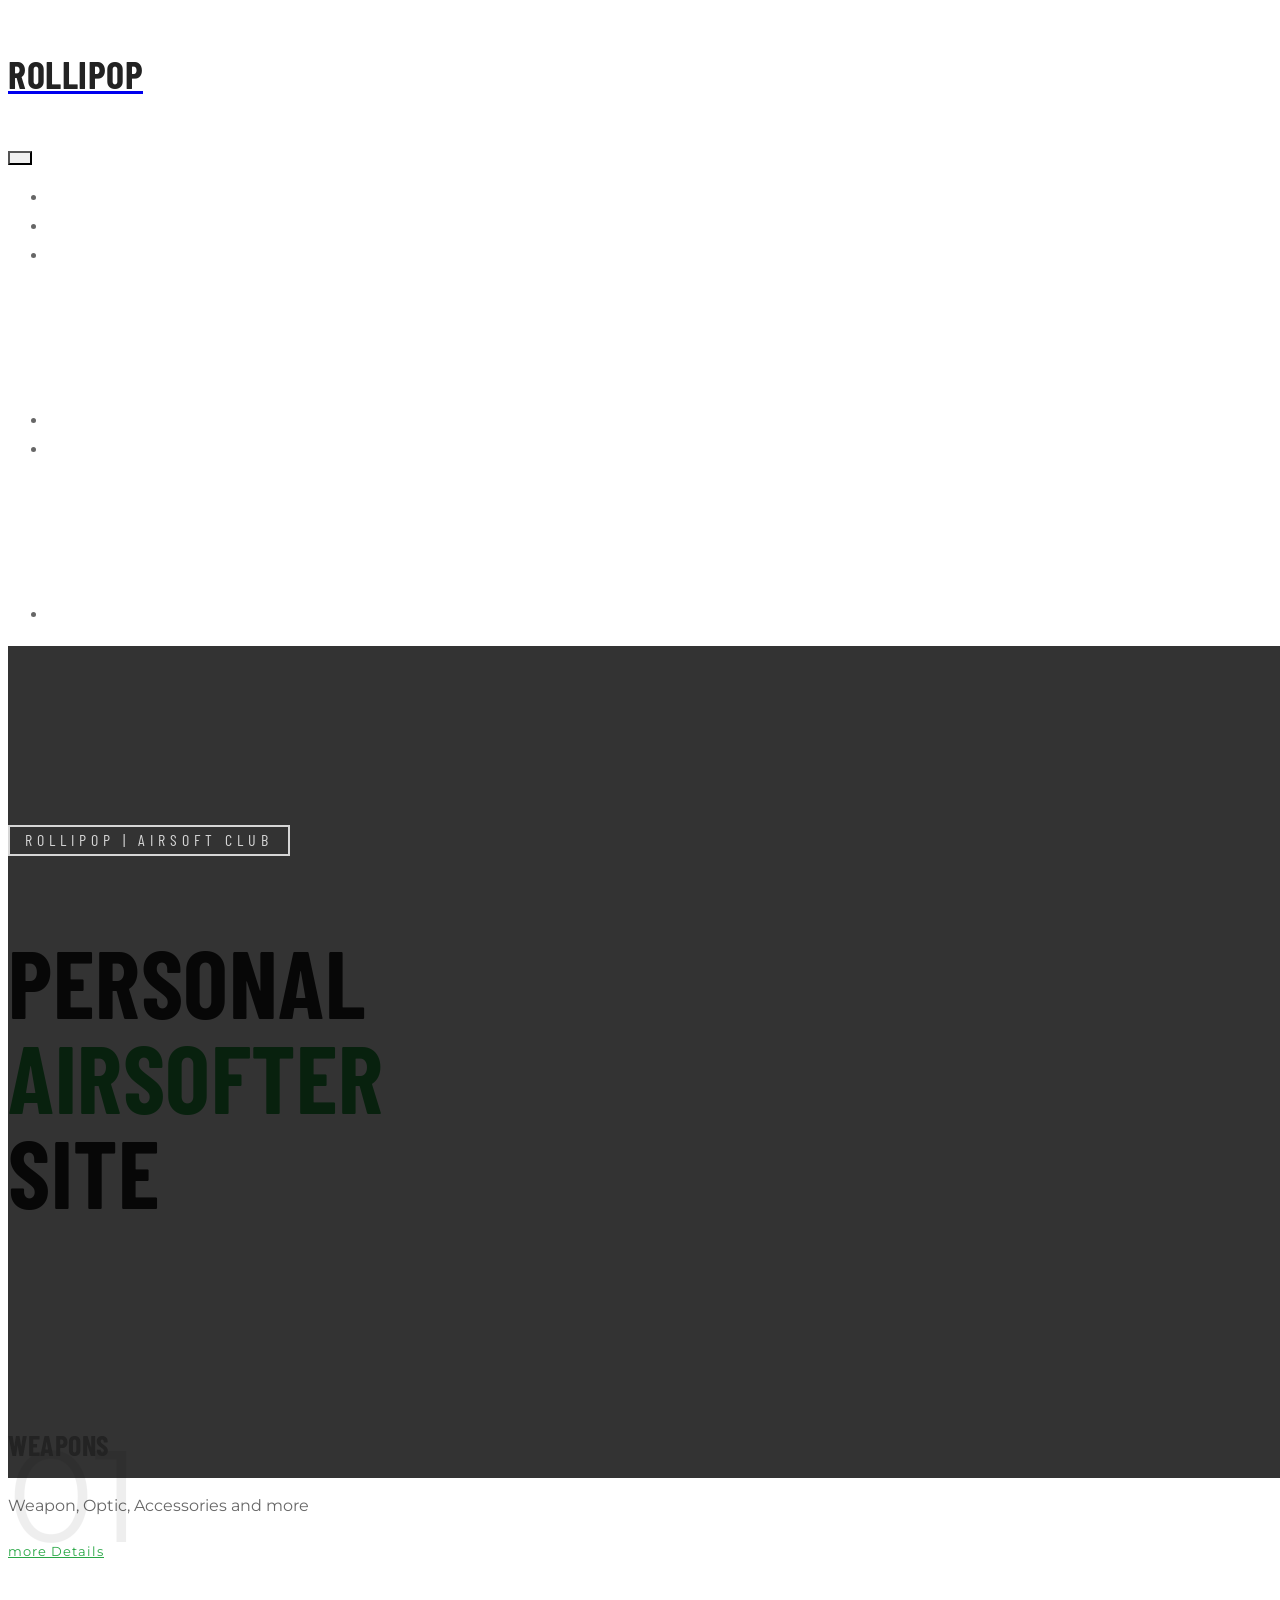
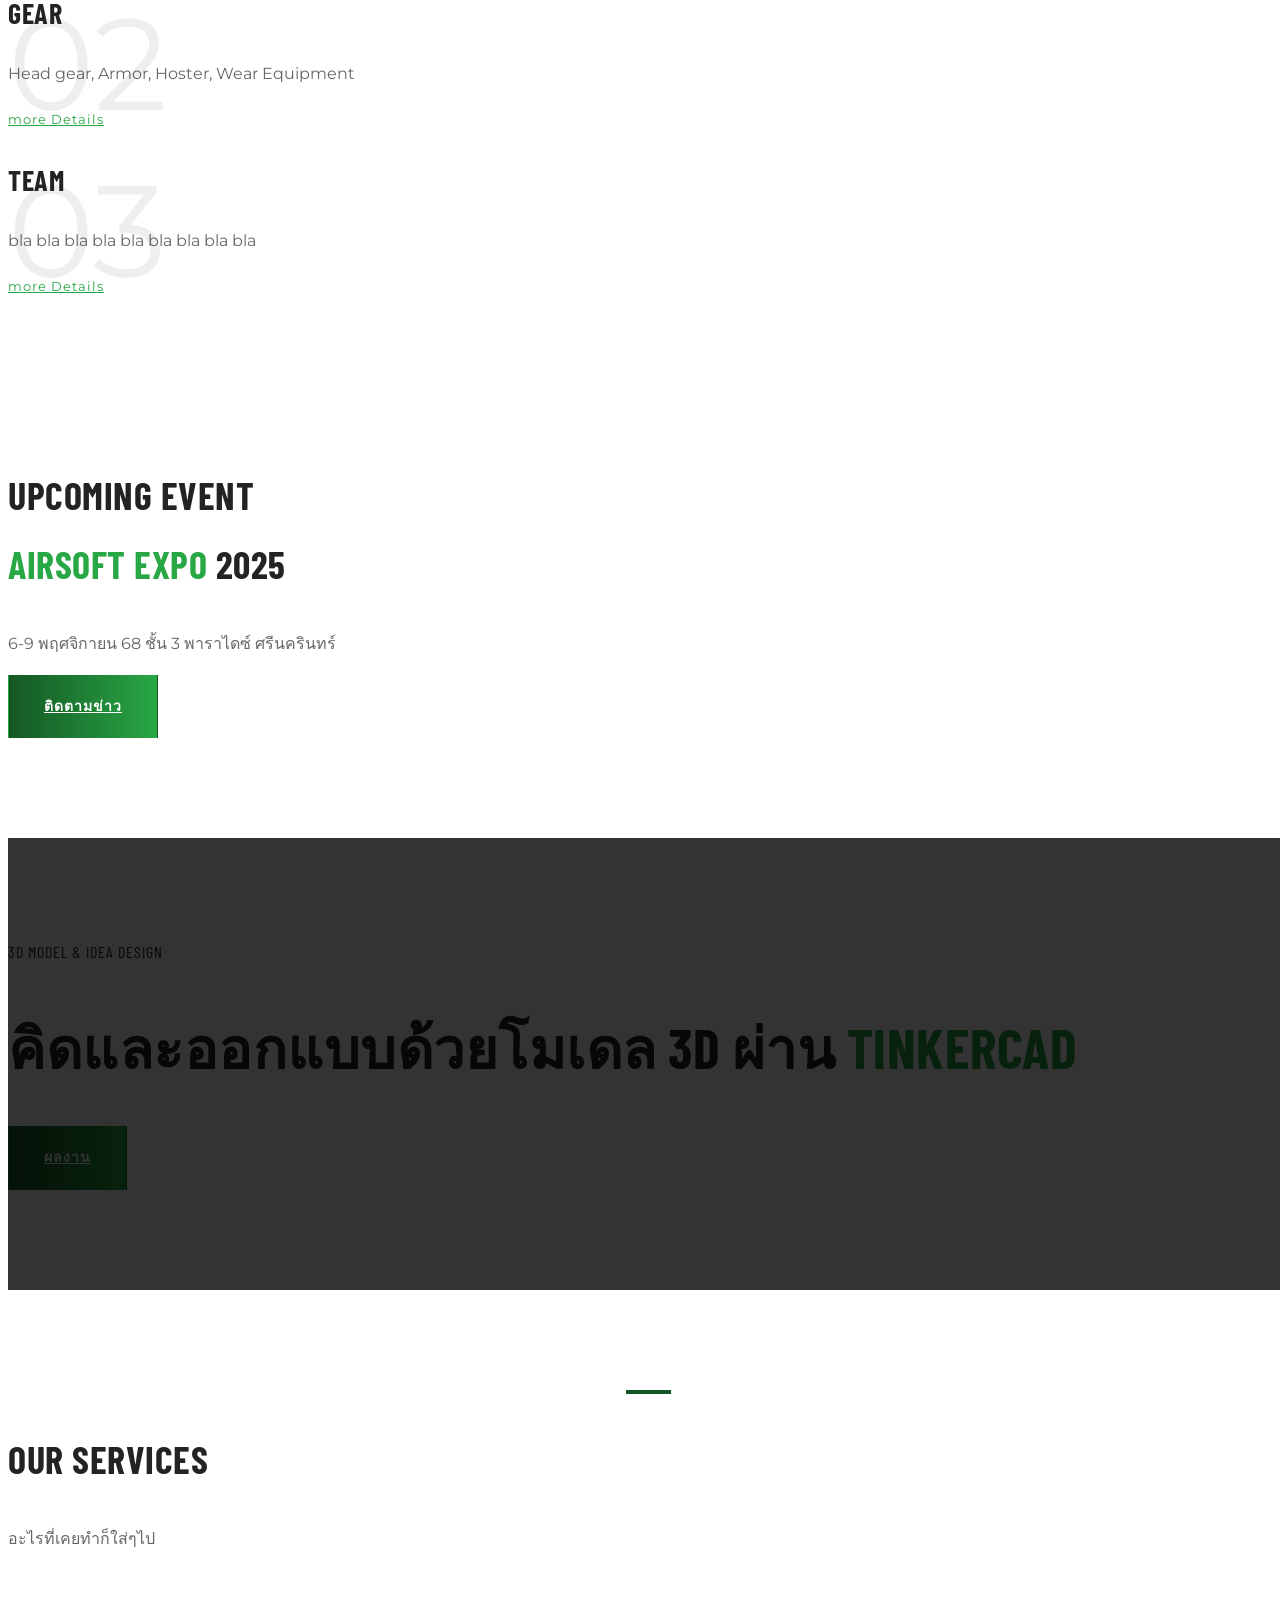
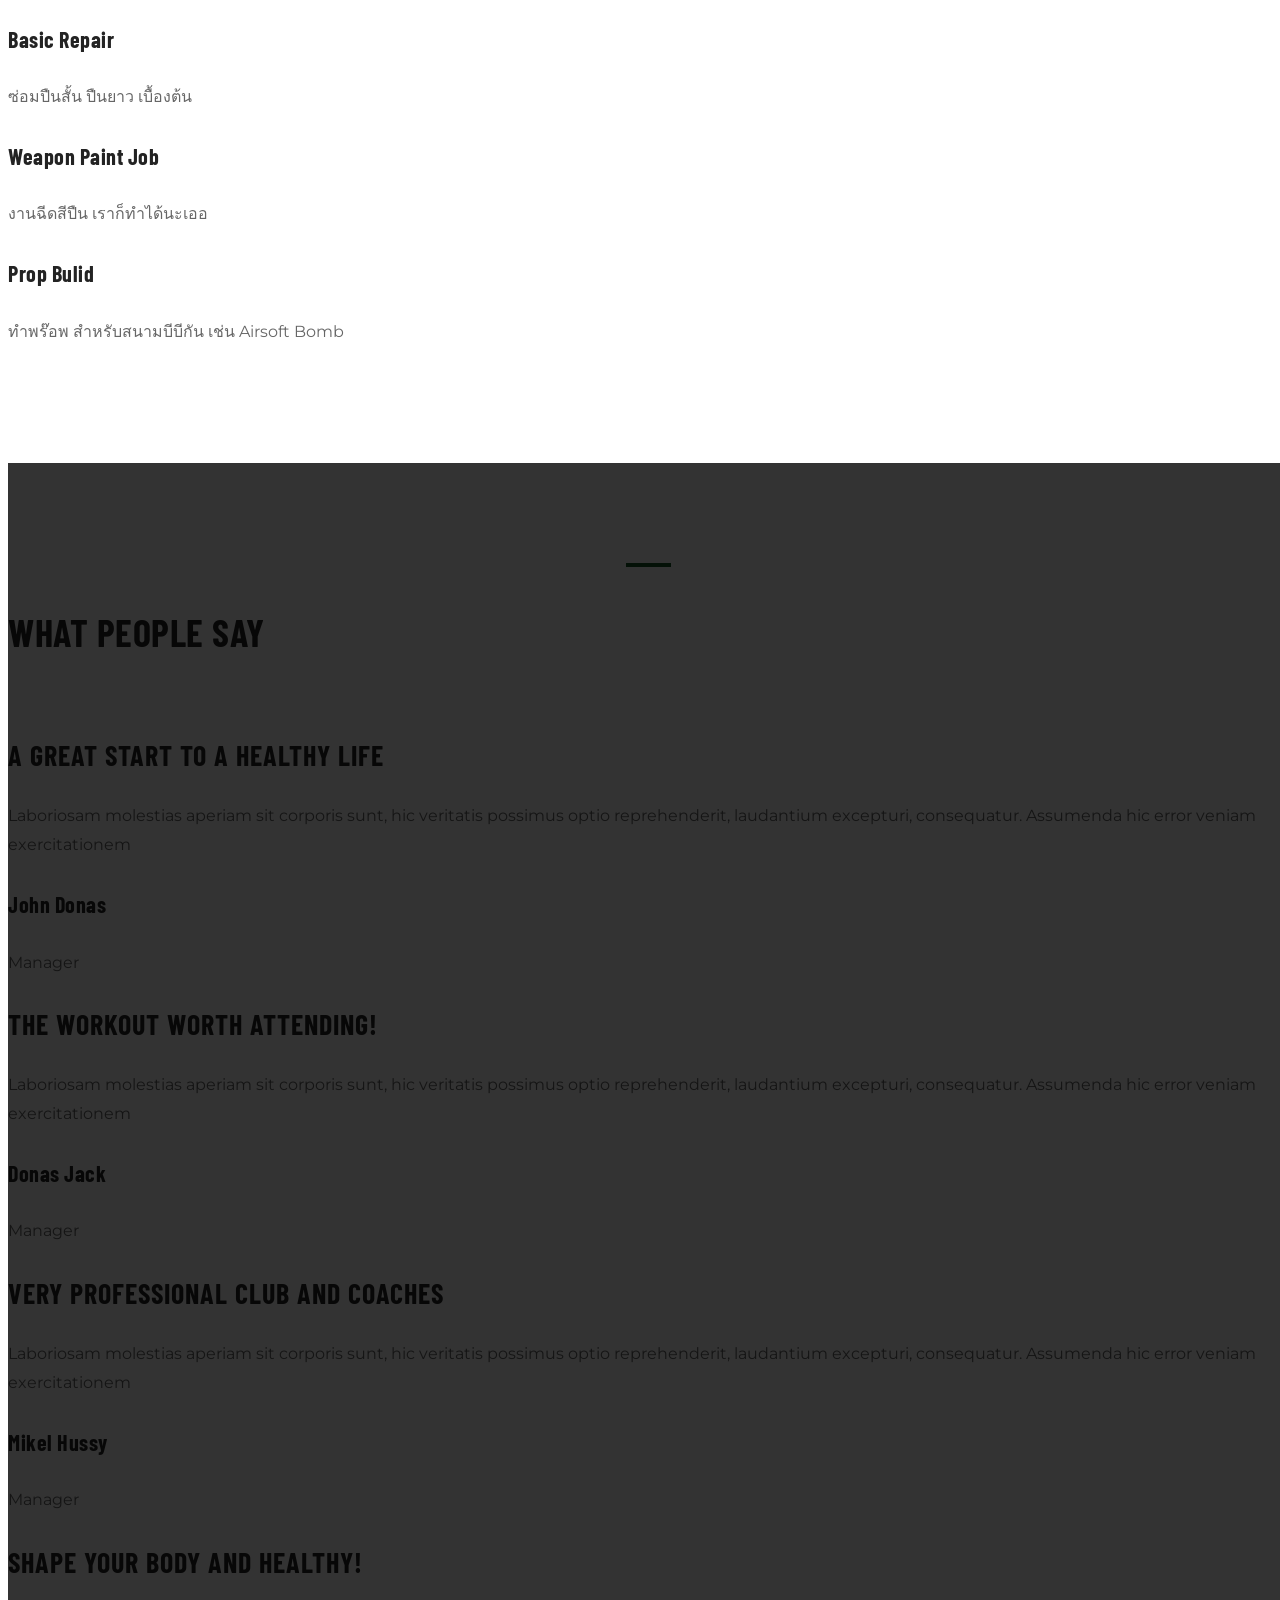
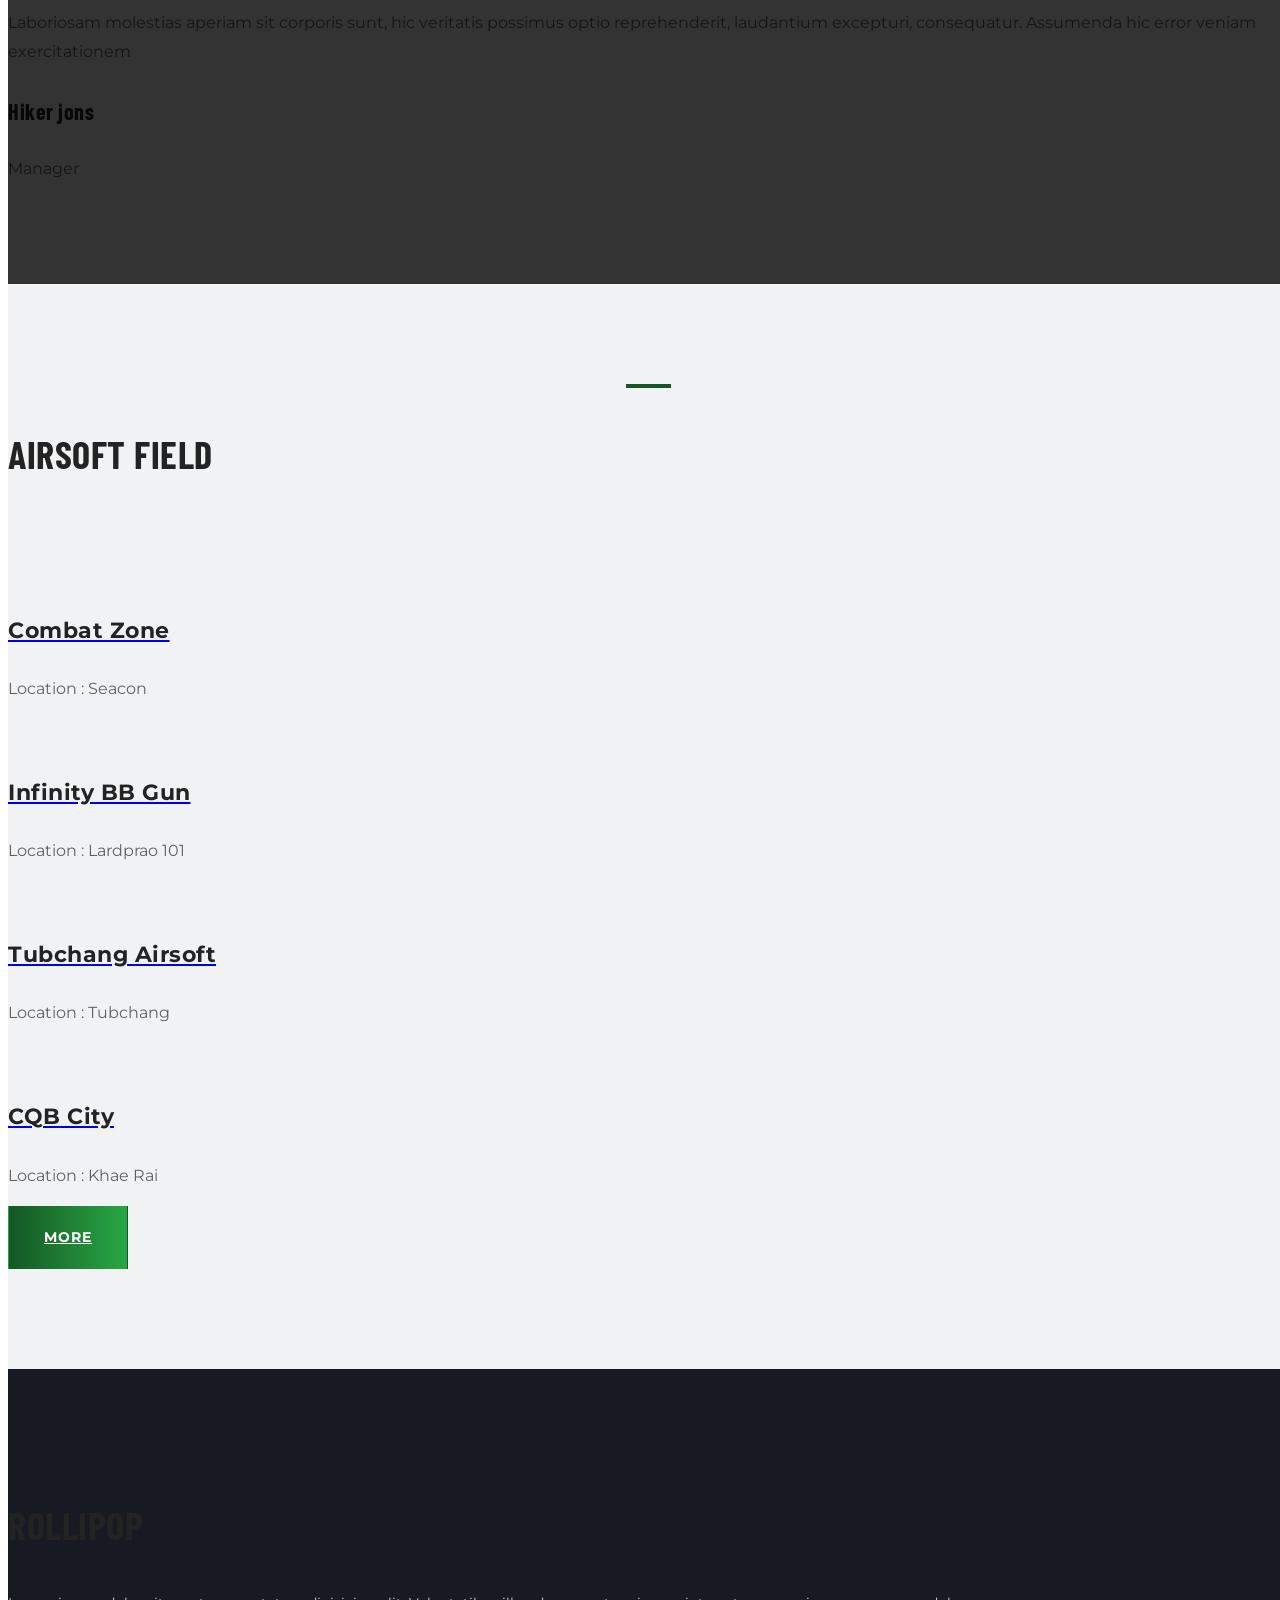
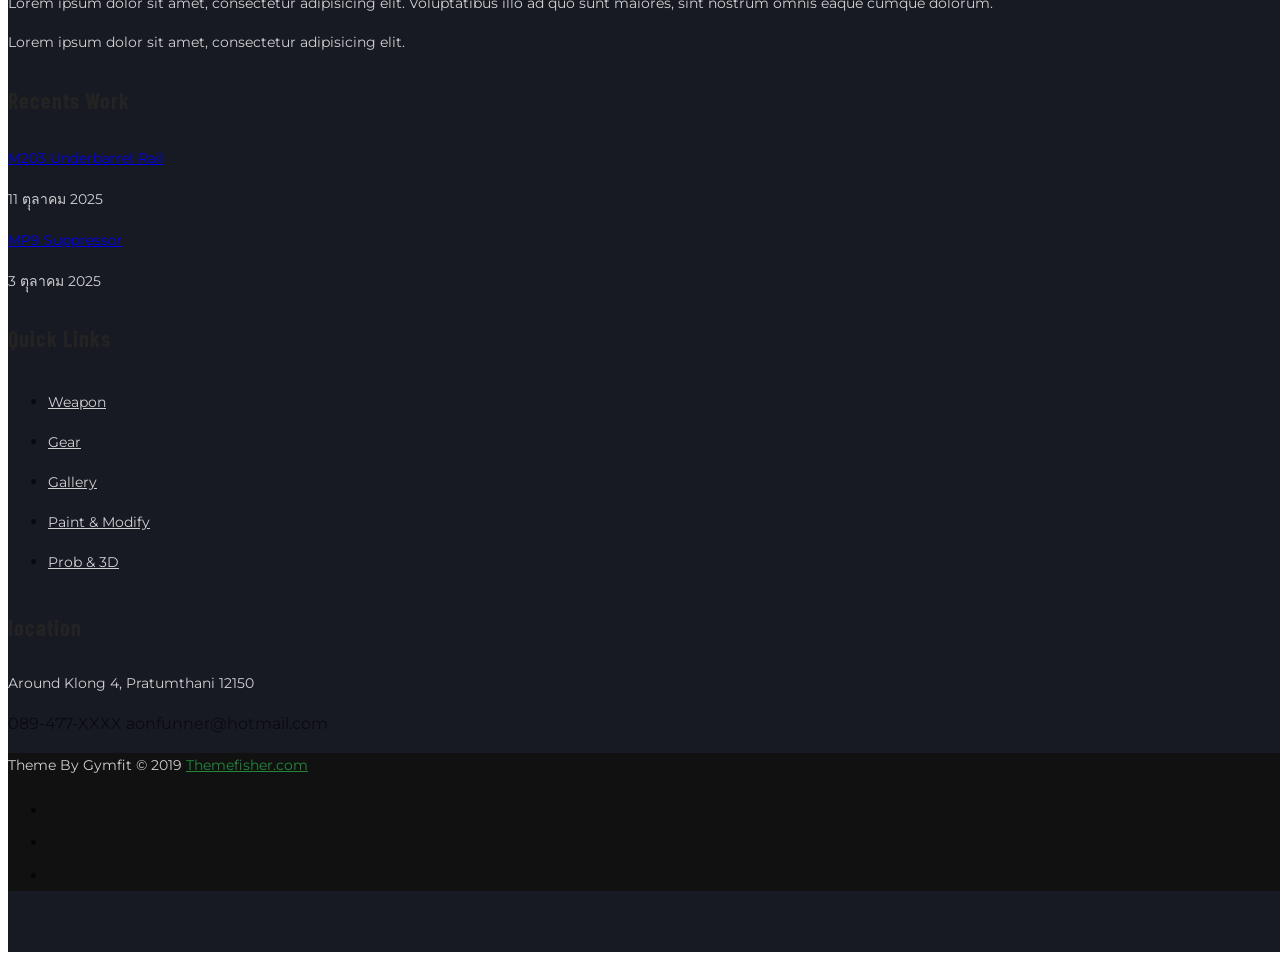
==== index.html @ 3fcb57b7 "Add files via upload" ====
<!doctype html>
<html lang="en">
	<head>
		<!-- Required meta tags -->
		<meta charset="utf-8">
		<meta name="viewport" content="width=device-width, initial-scale=1, shrink-to-fit=no">
		<!--meta name="description" content="GYm,fitness,business,company,agency,multipurpose,modern,bootstrap4"-->
		
		<!--meta name="author" content="Themefisher.com"-->
		
		<title>Airsoft | Rollipop</title>
		<link rel="icon" type="image/png" href="images/logo.png">
		
		<!-- bootstrap.min css -->
		<link rel="stylesheet" href="plugins/bootstrap/css/bootstrap.min.css">
		<!-- Icofont Css -->
		<link rel="stylesheet" href="plugins/icofont/icofont.min.css">
		<!-- Themify Css -->
		<link rel="stylesheet" href="plugins/themify/css/themify-icons.css">
		<!-- animate.css -->
		<link rel="stylesheet" href="plugins/animate-css/animate.css">
		<!-- Magnify Popup -->
		<link rel="stylesheet" href="plugins/magnific-popup/dist/magnific-popup.css">
		<!-- Owl Carousel CSS -->
		<link rel="stylesheet" href="plugins/slick-carousel/slick/slick.css">
		<link rel="stylesheet" href="plugins/slick-carousel/slick/slick-theme.css">
		<!-- Main Stylesheet -->
		<link rel="stylesheet" href="css/style.css">
	
	</head>
	<body>

		<!-- Section Menu Start -->
		<!-- Header Start --> 
		
		<div id="navbar"></div> <!-- ใช้เป็น navbar center แล้ว  --> 
		
		<!--nav class="navbar navbar-expand-lg navigation fixed-top" id="navbar">
			<div class="container-fluid">
				<a class="navbar-brand" href="index.html">
					<h2 class="text-white text-capitalize"></i>Rollipop<span class="text-color"> 	</span></h2>
				</a>
		
				<button class="navbar-toggler" type="button" data-toggle="collapse" data-target="#navbarsid" aria-controls="navbarsid" aria-expanded="false" aria-label="Toggle navigation">
					<span class="ti-view-list"></span>
				</button>
		
				<div class="collapse text-center navbar-collapse" id="navbarsid">
					<ul class="navbar-nav mx-auto">
						<li class="nav-item active">
							<a class="nav-link" href="index.html">Home <span class="sr-only">(current)</span></a>
						</li>
						<li class="nav-item"><a class="nav-link" href="about.html">About</a></li>
						<li class="nav-item dropdown">
							<a class="nav-link dropdown-toggle" href="#" id="dropdown03" data-toggle="dropdown" aria-haspopup="true" aria-expanded="false">Pages ▼</a>
							<ul class="dropdown-menu  text-center" aria-labelledby="dropdown03">
								<li><a class="dropdown-item" href="weapon.html">Weapon</a></li>
								<li><a class="dropdown-item" href="gear.html">Gear</a></li>
								<li><a class="dropdown-item" href="team.html">Team</a></li>
							</ul>
						</li>
						<li class="nav-item"><a class="nav-link" href="gallery.html">Gallery</a></li>
						<li class="nav-item dropdown">
							<a class="nav-link dropdown-toggle" href="#" id="dropdown05" data-toggle="dropdown" aria-haspopup="true" aria-expanded="false">Blog ▼</a>
							<ul class="dropdown-menu  text-center text-lg-left" aria-labelledby="dropdown05">
								<li><a class="dropdown-item" href="field.html">Field</a></li>
								<li><a class="dropdown-item" href="paint-blog/paintjob-1.html">Paint Job</a></li>
								<li><a class="dropdown-item" href="prob-3d-blog/3d-model-1.html">Prop & Build</a></li>
							</ul>
						</li>
						<li class="nav-item"><a class="nav-link" href="contact.html">Contact</a></li>
					</ul>
					
					<!--<div class="my-md-0 ml-lg-4 mt-4 mt-lg-0 ml-auto text-lg-right mb-3 mb-lg-0">
						<a href="tel:+23-345-67890"><h3 class="text-color mb-0"><i class="ti-mobile mr-2"></i>089-477-9922</h3></a>
					</div>> 
				</div>
			</div>
		</nav-->
		
		<!-- Header Close --> 
		
		<div class="main-wrapper ">
		<!-- Section Menu End -->
			
			<!-- Section Slider Start -->
			<!-- Slider Start -->
			<section class="slider">
				<div class="container">
					<div class="row">
						<div class="col-md-8">
							<span class="h6 d-inline-block mb-4 subhead text-uppercase">Rollipop | Airsoft Club</span>
							<h1 class="text-uppercase text-white mb-5">Personal <br><span class="text-color">Airsofter</span><br>Site</h1>
						
							<!-- <a href="calendar.html" target="_blank" class="btn btn-main " >Join Us <i class="ti-angle-right ml-3"></i></a>-->
						</div>
					</div>
				</div>
			</section>
			<!-- Section Slider End -->
			
			<!-- Section Intro Start -->
			<section class="mt-80px">
				<div class="container">
					<div class="row ">
						<div class="col-lg-4 col-md-6">
							<div class="card p-5 border-0 rounded-top border-bottom position-relative hover-style-1">
								<span class="number">01</span>
								<h3 class="mt-3">Weapons</h3>
								<p class="mt-3 mb-4">Weapon, Optic, Accessories and more</p>
								<a href="weapon.html" class="text-color text-uppercase font-size-13 letter-spacing font-weight-bold"><i class="ti-minus mr-2 "></i>more Details</a>
							</div>
						</div>
						<div class="col-lg-4 col-md-6">
							<div class="card p-5 border-0 rounded-top hover-style-1">
								<span class="number">02</span>
								<h3 class="mt-3">Gear</h3>
								<p class="mt-3 mb-4">Head gear, Armor, Hoster, Wear Equipment</p>
								<a href="gear.html" class="text-color text-uppercase font-size-13 letter-spacing font-weight-bold"><i class="ti-minus mr-2 "></i>more Details</a>
							</div>
						</div>
						<div class="col-lg-4 col-md-6">
							<div class="card p-5 border-0 rounded-top hover-style-1">
								<span class="number">03</span>
								<h3 class="mt-3">Team</h3>
								<p class="mt-3 mb-4">bla bla bla bla bla bla bla bla bla</p>
								<a href="team.html" class="text-color text-uppercase font-size-13 letter-spacing font-weight-bold"><i class="ti-minus mr-2 "></i>more Details</a>
							</div>
						</div>
					</div>
				</div>
			</section>
			<!-- Section Intro End -->
			
			<!-- Section Event start -->
			<section class="section event">
				<div class="container">
					<div class="row align-items-center">
						<div class="col-lg-6">
							<img src="images/upcoming/expo2025.jpg" alt="" class="img-fluid rounded w-100">
						</div>
						
						<div class="col-lg-6">
							<div class="pl-3 mt-5 mt-lg-0">
								<h2 class="mt-1 mb-3">Upcoming Event<br><span class="text-color">Airsoft Expo</span> 2025 </h2>
			
								<p class="mb-4">6-9 พฤศจิกายน 68 ชั้น 3 พาราไดซ์  ศรีนครินทร์</p>
			
								<a href="https://www.facebook.com/airsoftexpothai" class="btn btn-main" target="_blank">ติดตามข่าว<i class="fa fa-angle-right ml-2"></i></a>
							</div>
						</div>
					</div>
				</div>
			</section>
			<!-- Section Event End -->
			
			<!-- section Call To action start -->
			<section class="section cta">
				<div class="container">
					<div class="row justify-content-center">
						<div class="col-lg-8 col-md-12 col-sm-12">
							<div class="text-center">
								<span class="h6 letter-spacing text-white">3D Model & Idea Design</span>
								<h2 class="text-lg mt-4 mb-5 text-white">
									คิดและออกแบบด้วยโมเดล 3D ผ่าน  <span class="text-color">Tinkercad </span>
								</h2>
			
								<a href="prob-3d-blog/3d-model-1.html" class="btn btn-main text-white">ผลงาน</a>
							</div>
						</div>
					</div>
				</div>
			</section>
			<!-- section Call To action start -->
			
			<!-- Section Services Start -->
			<section class="section services ">
				<div class="container">
					<div class="row justify-content-center">
						<div class="col-lg-8 text-center">
							<div class="section-title">
								<div class="divider mb-3"></div>
								<h2>Our Services</h2>
								<p>อะไรที่เคยทำก็ใส่ๆไป</p>
							</div>
						</div>
					</div>
			
					<div class="row no-gutters">
						<div class="col-lg-4 col-md-6 col-sm-6">
							<div class="text-center  px-4 py-5 hover-style-1">
								<i class="icofont-repair text-lg text-color"></i>
								<h4 class="mt-3 mb-4 text-uppercase">Basic Repair</h4>
								<p>ซ่อมปืนสั้น ปืนยาว เบื้องต้น</p>
							</div>
						</div>
						<div class="col-lg-4 col-md-6 col-sm-6">
							<div class="text-center  px-4 py-5 hover-style-1">
								<i class="icofont-paint text-lg text-color"></i>
								<h4 class="mt-3 mb-4 text-uppercase">Weapon Paint Job</h4>
								<p>งานฉีดสีปืน เราก็ทำได้นะเออ</p>
							</div>
						</div>
						<div class="col-lg-4 col-md-6 col-sm-6">
							<div class="text-center  px-4 py-5 hover-style-1">
								<i class="icofont-screw-driver text-lg text-color"></i>
								<h4 class="mt-3 mb-4 text-uppercase">Prop Bulid</h4>
								<p>ทำพร๊อพ สำหรับสนามบีบีกัน เช่น Airsoft Bomb</p>
							</div>
						</div>
						<!--div class="col-lg-4 col-md-6 col-sm-6">
							<div class="text-center  px-4 py-5 hover-style-1">
								<i class="icofont-muscle text-lg text-color"></i>
								<h4 class="mt-3 mb-4 text-uppercase">Building body</h4>
								<p>Lorem ipsum dolor sit amet, consectetur adipisicing elit. Et, molestias.</p>
							</div>
						</div>
						<div class="col-lg-4 col-md-6 col-sm-6">
							<div class="text-center  px-4 py-5 hover-style-1">
								<i class="icofont-dumbbell text-lg text-color"></i>
								<h4 class="mt-3 mb-4 text-uppercase">Fitness Track</h4>
								<p>Lorem ipsum dolor sit amet, consectetur adipisicing elit. Et, molestias.</p>
							</div>
						</div>
						<div class="col-lg-4 col-md-6 col-sm-6">
							<div class="text-center  px-4 py-5 hover-style-1">
								<i class="icofont-gym text-lg text-color"></i>
								<h4 class="mt-3 mb-4 text-uppercase">Fitness</h4>
								<p>Lorem ipsum dolor sit amet, consectetur adipisicing elit. Et, molestias.</p>
							</div>
						</div-->
					</div>
				</div>
			</section>
			<!-- Section Services End -->

			<!-- Section Testimonial Start -->
			<section class="section textimonial position-relative bg-testimonial">
				<div class="container">
					<div class="row justify-content-center">
						<div class="col-lg-8">
							<div class="row justify-content-center">
								<div class="col-lg-12 text-center">
									<div class="section-title">
										<div class="divider mb-3"></div>
										<h2 class="text-white">What People say</h2>
									</div>
								</div>
							</div>
			
							<div class="testimonial-slider">
								<div class="text-center mb-4 ">
									<i class="ti-quote-left text-lg text-color"></i>
									<h3 class="mt-4 text-white letter-spacing">A great Start to a healthy life</h3>
									<p class="my-4 text-white-50">Laboriosam molestias aperiam sit corporis sunt, hic veritatis possimus optio reprehenderit, laudantium excepturi, consequatur. Assumenda hic error veniam exercitationem</p>
			
									<div>
										<h4 class="mb-0 text-capitalize text-white font-weight-normal">John Donas</h4>
										<span class="text-white-50">Manager</span>
									</div>
								</div>
								<div class="text-center mb-4">
									<i class="ti-quote-left text-lg text-color"></i>
									<h3 class="mt-4 text-white letter-spacing">The workout worth attending!</h3>
									<p class="my-4 text-white-50">Laboriosam molestias aperiam sit corporis sunt, hic veritatis possimus optio reprehenderit, laudantium excepturi, consequatur. Assumenda hic error veniam exercitationem</p>
									<div>
										<h4 class="mb-0 text-capitalize text-white font-weight-normal">Donas Jack</h4>
										<span class="text-white-50">Manager</span>
									</div>
								</div>
			
								<div class="text-center mb-4">
									<i class="ti-quote-left text-lg text-color"></i>
									<h3 class="mt-4 text-white letter-spacing">Very Professional Club and coaches</h3>
									<p class="my-4 text-white-50">Laboriosam molestias aperiam sit corporis sunt, hic veritatis possimus optio reprehenderit, laudantium excepturi, consequatur. Assumenda hic error veniam exercitationem</p>
									<div>
										<h4 class="mb-0 text-capitalize text-white font-weight-normal" >Mikel Hussy</h4>
										<span class="text-white-50">Manager</span>
									</div>
								</div>
			
								<div class="text-center mb-4">
									<i class="ti-quote-left text-lg text-color"></i>
									<h3 class="mt-4 text-white letter-spacing">Shape your body and healthy!</h3>
									<p class="my-4 text-white-50">Laboriosam molestias aperiam sit corporis sunt, hic veritatis possimus optio reprehenderit, laudantium excepturi, consequatur. Assumenda hic error veniam exercitationem</p>
									<div>
										<h4 class="mb-0 text-capitalize text-white font-weight-normal">Hiker jons</h4>
										<span class="text-white-50">Manager</span>
									</div>
								</div>
							</div>
						</div>
					</div>
				</div>
			</section>
			<!-- Section Testimonial END -->
			
			<!-- Section Course Start -->
			<section class="section course bg-gray">
				<div class="container">
					<div class="row justify-content-center">
						<div class="col-lg-8 text-center">
							<div class="section-title">
								<div class="divider mb-3"></div>
								<h2>Airsoft Field</h2>
								<p> </p>
							</div>
						</div>
					</div>
			
					<div class="row">
						<div class="col-lg-3 col-md-6">
							<div class="card border-0 rounded-0 p-0 mb-5 mb-lg-0 shadow-sm">
								<img src="images/field/combatzone.png" alt="" class="img-fluid">
			
								<div class="card-body">
									<a href="course-single.html"><h4 class="font-secondary mb-0">Combat Zone</h4></a>
									<p class=" mb-2">Location : Seacon</p>
								</div>
							</div>
						</div>
			
						<div class="col-lg-3 col-md-6">
							<div class="card border-0 rounded-0 p-0 mb-5 mb-lg-0 shadow-sm">
								<img src="images/field/infinity.png" alt="" class="img-fluid">
			
								<div class="card-body">
									<a href="course-single.html"><h4 class="font-secondary mb-0">Infinity BB Gun</h4></a>
									<p class="mb-2">Location : Lardprao 101</p>
								</div>
							</div>
						</div>
			
						<div class="col-lg-3 col-md-6">
							<div class="card border-0 rounded-0 p-0 mb-5 mb-lg-0 shadow-sm">
								<img src="images/field/tubchang.png" alt="" class="img-fluid">
			
								<div class="card-body">
									<a href="course-single.html"><h4 class="font-secondary mb-0">Tubchang Airsoft</h4></a>
									<p class=" mb-2">Location : Tubchang</p>
								</div>
							</div>
						</div>
						<div class="col-lg-3 col-md-6">
							<div class="card border-0 rounded-0 p-0 mb-5 mb-lg-0 shadow-sm">
								<img src="images/field/cqb.png" alt="" class="img-fluid">
			
								<div class="card-body">
									<a href="course-single.html"><h4 class="font-secondary mb-0">CQB City</h4></a>
									<p class=" mb-2">Location : Khae Rai</p>
								</div>
							</div>
						</div>
			
					</div>
					<div class="row justify-content-center">
						<div class="col-lg-8">
							<div class="mt-5 text-center">
								<a href="field.html" class="btn btn-main">More</a>
							</div>
						</div>
					</div>
				</div>
			</section>
			<!-- Section Course ENd -->
			
			<!-- Section Footer Start -->
			<div id="footer"></div> <!-- ใช้เป็น footer center แล้ว  --> 
			<!--footer class="footer bg-black-50">
				<div class="container">
					<div class="row">
						<div class="col-lg-4 col-md-6 mb-5 mb-lg-0">
							<h2 class="text-white mb-4">Rollipop</h2>
							<p>Lorem ipsum dolor sit amet, consectetur adipisicing elit. Voluptatibus illo ad quo sunt maiores, sint nostrum omnis eaque cumque dolorum.</p>
			
							<p>Lorem ipsum dolor sit amet, consectetur adipisicing elit.</p>
						</div>
						
			
						<div class="col-lg-3 col-md-6 mb-5 mb-lg-0">
							<div class="footer-widget recent-blog">
								<h4 class="mb-4 text-white letter-spacing text-uppercase">Recents Work</h4>
								<div>
									<a href="blog-single.html"class="text-white">Claritas est etiam processus dynamicus</a>
									<p class="text-sm mt-2 text-white-50">30 february 2019</p>
								</div>
								<div class="mt-4">
									<a href="blog-single.html"class="text-white">Claritas est etiam processus dynamicus</a>
									<p class="text-sm mt-2 text-white-50">30 february 2019</p>
								</div>
			
							</div>
						</div>
						<div class="col-lg-2 col-md-5 mb-5 mb-lg-0">
							<div class="footer-widget">
								<h4 class="mb-4 text-white letter-spacing text-uppercase">Quick Links</h4>
								<ul class="list-unstyled footer-menu lh-40 mb-0">
									<li><a href="about.html"><i class="ti-angle-double-right mr-2"></i>Weapon</a></li>
									<li><a href="service.html"><i class="ti-angle-double-right mr-2"></i>Gear</a></li>
									<li><a href="pricing.html"><i class="ti-angle-double-right mr-2"></i>Gallery</a></li>
									<li><a href="course.html"><i class="ti-angle-double-right mr-2"></i>Paintjob</a></li>
									<li><a href="contact.html"><i class="ti-angle-double-right mr-2"></i>Prob & 3D</a></li>
								</ul>
							</div>
						</div>
						<div class="col-lg-3 col-md-5">
							<div class="footer-widget">
								<h4 class="mb-4 text-white letter-spacing text-uppercase">location</h4>
								<p>Around Klong 4, Pratumthani 12150 </p>
								<span class="text-white">089-477-XXXX</span>
								<span class="text-white">aonfunner@hotmail.com</span>
							</div>
						</div>
					</div>
			
					<div class="row align-items-center mt-5 px-3 bg-black mx-1">
						<div class="col-lg-4">
							<p class="text-white mt-3">Theme By Gymfit © 2019 <a href="https://themefisher.com/" class="text-color">Themefisher.com</a></p>
						</div>
						<div class="col-lg-6 ml-auto text-right">
							<ul class="list-inline mb-0 footer-socials">
								<li class="list-inline-item"><a href="https://www.facebook.com/themefisher"><i class="ti-facebook"></i></a></li>
								<li class="list-inline-item"><a href="https://twitter.com/themefisher"><i class="ti-twitter"></i></a></li>
								<li class="list-inline-item"><a href="https://github.com/themefisher/"><i class="ti-github"></i></a></li>
							</ul>
						</div>
					</div>
				</div>
			</footer-->
			<!-- Section Footer End -->
			
			<!-- Section Footer Scripts -->
		
		</div>
	
		<!-- 
		Essential Scripts
		=====================================-->
		
		<!-- Main jQuery -->
		<script src="plugins/jquery/jquery.js"></script>
		<!-- Bootstrap 4.3.1 -->
		<script src="plugins/bootstrap/js/bootstrap.min.js"></script>
		<!-- Slick Slider -->
		<script src="plugins/slick-carousel/slick/slick.min.js"></script>
		<!--  Magnific Popup -->
		<script src="plugins/magnific-popup/dist/jquery.magnific-popup.min.js"></script>
		<!-- Form Validator มีผลกับ สไลด์ -->
		<!-- <script src="http://cdnjs.cloudflare.com/ajax/libs/jquery.form/3.32/jquery.form.js"></script> -->
		<!-- <script src="http://cdnjs.cloudflare.com/ajax/libs/jquery-validate/1.11.1/jquery.validate.min.js"></script> -->
		<script src="js/ajax-jquery-form.js"></script>
		<script src="js/ajax-jquery.validate.min.js"></script>
		<!-- Google Map -->
		<!-- <script src="https://maps.googleapis.com/maps/api/js?key=AIzaSyBu5nZKbeK-WHQ70oqOWo-_4VmwOwKP9YQ"></script> -->
		<!-- <script src="plugins/google-map/gmap.js"></script> -->
		
		<script src="js/script.js"></script>
				
		<!-- จุดรวมแก้ navbar กับ footer ที่เดียว -->
		<script src="navbarcenter.js"></script>
		<script src="footercenter.js"></script>
		
	</body>
</html>
---- css/style.css ----
/*=== MEDIA QUERY ===*/
/*=== MEDIA QUERY ===*/
@import url("https://fonts.googleapis.com/css?family=Barlow+Condensed:400,500,600,700|Montserrat|Poppins:400,500,600,700");

headbefore {
  content: "";
  display: inline-block;
  width: 120px;
  height: 60px;
  background-image: url('images/logo.png');
  background-size: contain;
  background-repeat: no-repeat;
}

body {
  line-height: 1.8;
  font-family: "Montserrat", sans-serif;
  -webkit-font-smoothing: antialiased;
  font-size: 16px;
  color: rgba(0, 0, 0, 0.6);
}

::selection {
  background-color: transparent; /* เปลี่ยนสีพื้นหลังเป็นสีเหลือง */
}

h1, .h1, h2, .h2, h3, .h3, h4, .h4, h5, .h5, h6, .h6 {
  font-family: "Barlow Condensed", sans-serif;
  font-weight: 700;
  color: #232323;
  letter-spacing: .5px;
}

h1, .h1 {
  font-size: 48px;
  text-transform: uppercase;
}

h2, .h2 {
  font-size: 38px;
  text-transform: uppercase;
}

h3, .h3 {
  font-size: 28px;
  line-height: 38px;
  text-transform: uppercase;
}

h4, .h4 {
  font-size: 22px;
  line-height: 30px;
}

h5, .h5 {
  font-size: 18px;
  line-height: 24px;
}

h6, .h6 {
  font-size: 16px;
  text-transform: uppercase;
  font-weight: 400;
}

.font-primary {
  font-family: "Barlow Condensed", sans-serif;
}

.font-secondary {
  font-family: "Montserrat", sans-serif;
}

html, body {
  overflow-x: hidden;
  width: 100%;
}

.navbar-toggle .icon-bar {
  background: #f5634b;
}

input[type="email"], input[type="password"], input[type="text"], input[type="tel"] {
  box-shadow: none;
  height: 50px;
  outline: none;
  font-size: 14px;
}

input[type="email"]:focus, input[type="password"]:focus, input[type="text"]:focus, input[type="tel"]:focus {
  box-shadow: none;
  border: 1px solid #f5634b;
}

.form-control {
  box-shadow: none;
  border-radius: 0;
}

.form-control:focus {
  box-shadow: none;
  border: 1px solid #f5634b;
}

.btn {
  display: inline-block;
  font-size: 14px;
  letter-spacing: 1px;
  padding: 18px 35px;
  text-transform: uppercase;
  border-radius: 0;
  font-weight: 700;
  transition: all 0.5s ease;
  border: 1px solid transparent;
}

.btn-main, .btn-transparent, .btn-small {
  background: linear-gradient(90deg, #155724 0%, #28a745 100%);
  color: #fff;
}

.btn-main:hover, .btn-transparent:hover, .btn-small:hover {
  background: linear-gradient(90deg, #28a745 0%, #155724 100%);
  color: #fff !important;
  -webkit-transform: translateY(-5px);
  transform: translateY(-5px);
}

.btn-solid-border {
  border: 2px solid #f5634b;
  background: transparent;
  color: #fff;
}

.btn-solid-border:hover {
  border: 2px solid #f5634b;
  background: #f5634b;
}

.btn-white {
  border: 2px solid #fff;
  background: #fff;
  color: #232323;
}

.btn-white:hover {
  border: 1px solid #f5634b;
  background: #f5634b;
  color: #fff !important;
}

.btn-transparent {
  background: transparent;
  padding: 0;
  color: #f5634b;
}

.btn-transparent:hover {
  background: transparent;
  color: #f5634b;
}

.btn-large {
  padding: 20px 45px;
}

.btn-large.btn-icon i {
  font-size: 16px;
  vertical-align: middle;
  margin-right: 5px;
}

.btn-small {
  padding: 10px 25px;
  font-size: 12px;
}

.btn-round {
  border-radius: 4px;
}

.btn-round-full {
  border-radius: 50px;
}

.btn.active:focus, .btn:active:focus, .btn:focus {
  outline: 0;
}

.btn:focus {
  outline: none;
  box-shadow: 0 0 0 0px rgba(0, 123, 255, 0.5);
}

.btn-disable {
  background: transparent;
  color: #6c757d;
  border: none;
}
/* ปิดครอปปุ่มเวลากด */
.btn-disable:focus {
  outline: none;
  box-shadow: 0 0 0 0px rgba(0, 123, 255, 0.5);
}

.bg-shadow {
  background-color: #fff;
  box-shadow: 0 16px 24px rgba(0, 0, 0, 0.08);
  padding: 20px;
}

.bg-gray {
  background: #f0f2f4;
}

.bg-primary {
  background: #f5634b !important;
}

.section {
  padding: 100px 0;
}

.section-title {
  margin-bottom: 70px;
}

.section-title .title {
  font-size: 50px;
  line-height: 50px;
}

.section-title p {
  color: #666;
  font-family: "Montserrat", sans-serif;
}

.page-title {
  padding: 155px 0 100px;
}

.overly, .bg-4 {
  position: relative;
}

.overly:before, .bg-4:before {
  content: "";
  position: absolute;
  left: 0;
  top: 0;
  bottom: 0;
  right: 0;
  width: 100%;
  height: 100%;
  background: #232323;
  opacity: 0.8;
}

.overly-2, .page-title, .slider, .cta, .textimonial {
  position: relative;
}

.overly-2:before, .page-title:before, .slider:before, .cta:before, .textimonial:before {
  content: "";
  position: absolute;
  left: 0;
  top: 0;
  bottom: 0;
  right: 0;
  width: 100%;
  height: 100%;
  background: #000;
  opacity: 0.8;
}

#success, #error {
  display: none;
}

.text-color {
  color: #28a745;
}

.text-black {
  color: #232323;
}

.text-sm {
  font-size: 14px;
}

.text-md {
  font-size: 26px;
  line-height: 36px;
}

.text-lg {
  font-size: 56px;
  line-height: 66px;
}

.no-spacing {
  letter-spacing: 0px;
}

a {
  transition: all .35s ease;
}

a:hover, a:focus {
  color: #28a745 !important;
  text-decoration: none !important;
  outline: 0;
}

.font-size-13 {
  font-size: 13px;
}

.letter-spacing {
  letter-spacing: 1px;
}

.bg-black-50 {
  background: #181a23;
}

.navbar-nav li {
  padding: 0px 10px;
}

.navbar-nav .nav-link {
  font-family: "Montserrat", sans-serif;
  color: #fff;
  text-transform: uppercase;
  font-size: 14px;
  letter-spacing: 1px;
  transition: all .25s ease;
}

.navbar-nav .nav-link:hover, .navbar-nav .nav-link:focus {
  color: #f5634b;
}

.top-header {
  border-bottom: 1px solid rgba(0, 0, 0, 0.05);
  font-size: 14px;
}

.top-header ul li {
  padding: 0px 25px;
  border-left: 1px solid #dedede;
}

.dropdown {
  height: 100%;
}

.dropdown-menu {
  background: #1c1c1c;
  border-radius: 0px;
  box-shadow: 0 5px 5px 0 rgba(0, 0, 0, 0.03);
  padding: 24px 0 26px;
  min-width: 280px;
  left: 0px;
  top: 100%;
  -webkit-transform: translateY(10%);
  transform: translateY(10%);
  visibility: hidden;
  opacity: 0;
  z-index: 10;
  transition: all .3s ease 0s;
  display: block;
}

.dropdown-item {
  color: #c8c8c8;
  text-transform: uppercase;
  letter-spacing: 1px;
  font-size: 12px;
  padding: .55rem 2rem;
}

.dropdown-toggle::after {
  display: none;
}

.dropdown:hover .dropdown-menu {
  visibility: visible;
  opacity: 1;
  z-index: 20;
  -webkit-transform: translateY(0%);
  transform: translateY(0%);
}

.dropdown-item:hover {
  background: transparent;
  color: #f5634b;
}

ul.dropdown-menu li {
  padding-left: 0px !important;
}

.fixed-nav {
  background: #181a23;
}

.navbar-toggler {
  /*background-color: #181a23;
  border: 1px solid #181a23;*/
  border-radius: 0px;
  padding: 5px 10px;
}

.navbar-collapse.collapse.show {
  background: #181a23;
}

.slider {
  background: url("../images/bg/M27Wallpaper.jpg") no-repeat 0% 30%;
  background-size: cover;
  padding: 180px 0px;
}

.slider h1 {
  font-size: 95px;
  line-height: 95px;
}

.slider span.subhead {
  color: #fff;
  letter-spacing: 5px;
  border: 2px solid #fff;
  padding: 3px 15px 5px 15px;
  opacity: .8;
}

.bg-about {
  background: url("../images/bg/AboutBanner.png") no-repeat;
  background-size: cover;
}

.bg-weapon {
  background: url("../images/bg/WeaponBanner.png") no-repeat;
  background-size: cover;
}
.bg-team {
  background: url("../images/bg/TeamBanner.png") no-repeat;
  background-size: cover;
}
.bg-paint {
  background: url("../images/bg/PaintBanner.png") no-repeat;
  background-size: cover;
}
.bg-prob {
  background: url("../images/bg/ProbBanner.png") no-repeat;
  background-size: cover;
}

.bg-testimonial {
  background: url("../images/bg/Wall.jpg") no-repeat;
  background-size: cover;
}

.bg-4 {
  background: url("../images/about/img-7.jpg") no-repeat;
  background-size: cover;
}

.mt-80px {
  margin-top: -80px;
}

.number {
  opacity: 0.1;
  font-size: 130px;
  display: block;
  line-height: 120px;
  position: absolute;
  top: 10px;
}

.why .card {
  transition: all .4s ease 0s;
}

.why .card:hover {
  background: #181a23;
}

.why .card:hover h3,
.why .card:hover p {
  color: #fff;
}

.hover-style-1 {
  position: relative;
}

.hover-style-1:before {
  position: absolute;
  content: '';
  left: 0px;
  top: 0px;
  width: 100%;
  height: 0px;
  transition: all 600ms ease;
  background: linear-gradient(90deg, #155724 0%, #28a745 100%);
  border-color: #155724;
}

.hover-style-1 h3, .hover-style-1 p, .hover-style-1 a, .hover-style-1 i, .hover-style-1 h4 {
  position: relative;
  transition: all 600ms ease;
}

.hover-style-1:hover:before {
  height: 100%;
}

.hover-style-1:hover a {
  color: rgba(255, 255, 255, 0.8) !important;
}

.hover-style-1:hover h3,
.hover-style-1:hover h4,
.hover-style-1:hover p,
.hover-style-1:hover a {
  color: #fff;
}

.hover-style-1:hover i {
  color: rgba(255, 255, 255, 0.8) !important;
}

.mt--45 {
  margin-top: -45px;
}

.course .card-body a h4:hover {
  color: #155724;
}

.course-widget li a {
  color: #232323;
  opacity: .9;
}

.team-content-overlay li a {
  color: #fff;
}

.team-content-overlay li a:hover {
  background: #155724;
}

.team-item .card-body {
  margin-top: -120px;
}

.team-content-overlay {
  display: inline-block;
  position: absolute;
  top: 0;
  left: 0;
  height: 100%;
  opacity: 0;
  width: 100%;
  background-color: rgba(41, 40, 45, 0.85);
  transition: opacity .3s ease-out;
}

.overlay-content {
  width: 100%;
  position: absolute;
  left: 0;
  padding: 25px;
  box-sizing: border-box;
  text-align: center;
  top: 50%;
  -webkit-transform: translateY(-40%);
          transform: translateY(-40%);
}

.team-item:hover .team-content-overlay {
  opacity: 1;
}

.team-item:hover .card-body {
  opacity: 0;
}

.team-wrap .card-subtitle {
  position: relative;
}

.team-wrap .card-subtitle:after {
  content: '';
  position: absolute;
  display: block;
  width: 100%;
  max-width: 26px;
  border-top: 4px solid #ddd;
  margin-top: 20px;
}

.team-wrap ul li a {
  width: 40px;
  height: 40px;
  border: 1px solid #dedede;
  color: #232323;
  display: inline-block;
  text-align: center;
  padding-top: 6px;
}

.team-wrap ul li a:hover {
  background: #155724;
  border-color: #155724;
  color: #fff !important;
}

.divider {
  margin: 0 auto;
  background: #155724;
  width: 45px;
  height: 4px;
}

.cta {
  background: url("../images/bg/Wall.jpg") fixed 50% 50% no-repeat;
  background-size: cover;
}

.w-40 {
  width: 40%;
}

.testimonial-slider .slick-dots li {
  color: #fff;
}

.slick-dots li.slick-active button::before {
  color: #f5634b;
}

.slick-dots li button::before {
  color: #fff;
  font-size: 10px;
}

.slick-slide:focus, .slick-slide a {
  outline: none;
}

.lh-35 {
  line-height: 35px;
}

.pricing .card-body ul li {
  font-size: 15px;
}

.pricing h3 {
  padding-left: 20px;
}

.pricing h3 sup {
  top: 20px;
  left: 0px;
}

.pricing h3 sub {
  font-size: 13px;
}

.pricing .btn-solid-border:hover {
  color: #fff !important;
}

.google-map #map {
  width: 100%;
  height: 450px;
}

.mt--170 {
  margin-top: -170px;
}

.blog .card a h4 {
  font-weight: 700;
}

.blog .card a h4:hover {
  color: #f5634b;
}

.blog-post-meta span {
  font-size: 13px;
}

.lh-25 {
  line-height: 23px;
}

.search i {
  position: absolute;
  right: 15px;
  top: 15px;
}

.tags a {
  display: inline-block;
  color: #232323;
  border: 1px solid #dedede;
  padding: 3px 10px;
  margin-bottom: 5px;
  text-transform: capitalize;
  font-size: 14px;
}

.follow a {
  width: 35px;
  height: 35px;
  background: #fff;
  display: inline-block;
  text-align: center;
  padding-top: 5px;
}

.pagination {
  border: 0px;
}

.pagination li a {
  color: #232323;
}

.pagination .page-item.active .page-link {
  background-color: #f5634b;
  border-color: #f5634b;
  color: #fff !important;
}

.pagination .page-item:last-child .page-link {
  border-radius: 0px;
}

.pagination .page-item:first-child .page-link {
  border-radius: 0px;
}

.pagination .page-link {
  background: transparent;
  padding: 15px 20px;
}

.font-size-12 {
  font-size: 12px;
}

.post-tags a {
  display: inline-block;
  background: #fff;
  padding: 5px 10px;
}

.prop-3d{
  width: 350px;
  height: 200px;
  object-fit: cover; /* ถ้าต้องการครอปให้เต็มกรอบ */
  display: block;    /* เอาช่องว่างใต้ภาพออก (optional) */
}

.prop-recent{
  width: 128px;
  height: 76px;
  object-fit: cover; /* ถ้าต้องการครอปให้เต็มกรอบ */
  display: block;    /* เอาช่องว่างใต้ภาพออก (optional) */
}

.social-share a {
  color: #232323;
  padding: 0px 10px;
}

.reply-btn {
  font-size: 12px;
  padding: 6px 17px;
  font-weight: 400;
  border: 2px solid #eee;
}

.footer {
  padding-top: 90px;
  padding-bottom: 45px;
}

.footer p {
  color: #fff;
  opacity: .8;
  font-size: 14px;
}

.bg-black {
  background: #111;
}

.footer-menu li a {
  color: #fff;
  opacity: .8;
  font-size: 14px;
}

.footer-menu li a:hover {
  color: #f5634b;
  opacity: 1;
}

.lh-40 {
  line-height: 40px;
}

.footer-socials li a {
  color: #fff;
  opacity: .8;
}

.recent-blog a {
  line-height: 1.5;
  font-size: 14px;
}

.footer-socials li a {
  color: #595b65;
  font-size: 18px;
  padding-left: 10px;
}

/*=== MEDIA QUERY ===*/
@media (max-width: 400px) {
  .dropdown-menu {
    display: none;
    width: 100%;
    text-align: center;
  }
  .navbar-nav li {
    padding: 0px;
  }
}

@media (max-width: 480px) {
  .slider h1 {
    font-size: 40px;
    line-height: 48px;
  }
  .text-lg {
    font-size: 28px;
    line-height: 38px;
  }
  .lead {
    font-size: 1rem;
  }
  .media {
    display: block;
  }
  .media-body {
    margin-top: 20px;
  }
  .number {
    font-size: 50px;
    line-height: 65px;
  }
  .dropdown-menu {
    display: none;
    text-align: center;
  }
  .navbar-nav li {
    padding: 0px;
  }
}

@media (max-width: 768px) {
  .media {
    display: block;
  }
  .media-body {
    margin-top: 20px;
  }
  .services .media img {
    width: 100% !important;
  }
  .dropdown-menu {
    display: none;
    text-align: center;
  }
  .navbar-nav li {
    padding: 0px;
  }
}

/*New Tab Function*/
.containertab {
  /*max-width: 960px;*/
  width: 100%;
  margin: 0 auto;
}
.tabs {
  display: flex;
  justify-content: center;
  list-style: none;
  margin: 0;
  padding: 0;
  gap: 1px; /* ระยะห่างระหว่างปุ่ม */
}

.tabs li {
  display: inline-block;
  padding: 15px 25px;
  background: none;
  text-transform: uppercase;
  cursor: pointer;
  transition: transform 0.1s ease, background 0.3s ease, box-shadow 0.3s ease;
  border-radius: 4px;
  font-weight: bold; /* ✅ ตัวหนา */
}

.tabs li:hover {
  box-shadow: 0 4px 10px rgba(0, 0, 0, 0.15);
  background: #f5f5f5;
  transform: translateY(-2px); /* ขยับขึ้นเบา ๆ */
}

.tabs li.current {
  background: #28a745;
}

.tab-contents {
  /*background: #e9e9e9;*/
  padding: 20px;
}

.tab-pane {
  display: none;
  opacity: 0;
  transform: translateX(30px);
  transition: opacity 0.4s ease, transform 0.4s ease;
}

.tab-pane.current {
  display: block;
  opacity: 1;
  transform: translateX(0);
}

.tabs li {
  display: inline-block;
  padding: 15px 25px;
  background: none;
  text-transform: uppercase;
  cursor: pointer;
  transition: transform 0.1s ease, background 0.3s ease;
}

.tabs li:active {
  transform: translateY(2px);
}

/*# sourceMappingURL=maps/style.css.map */
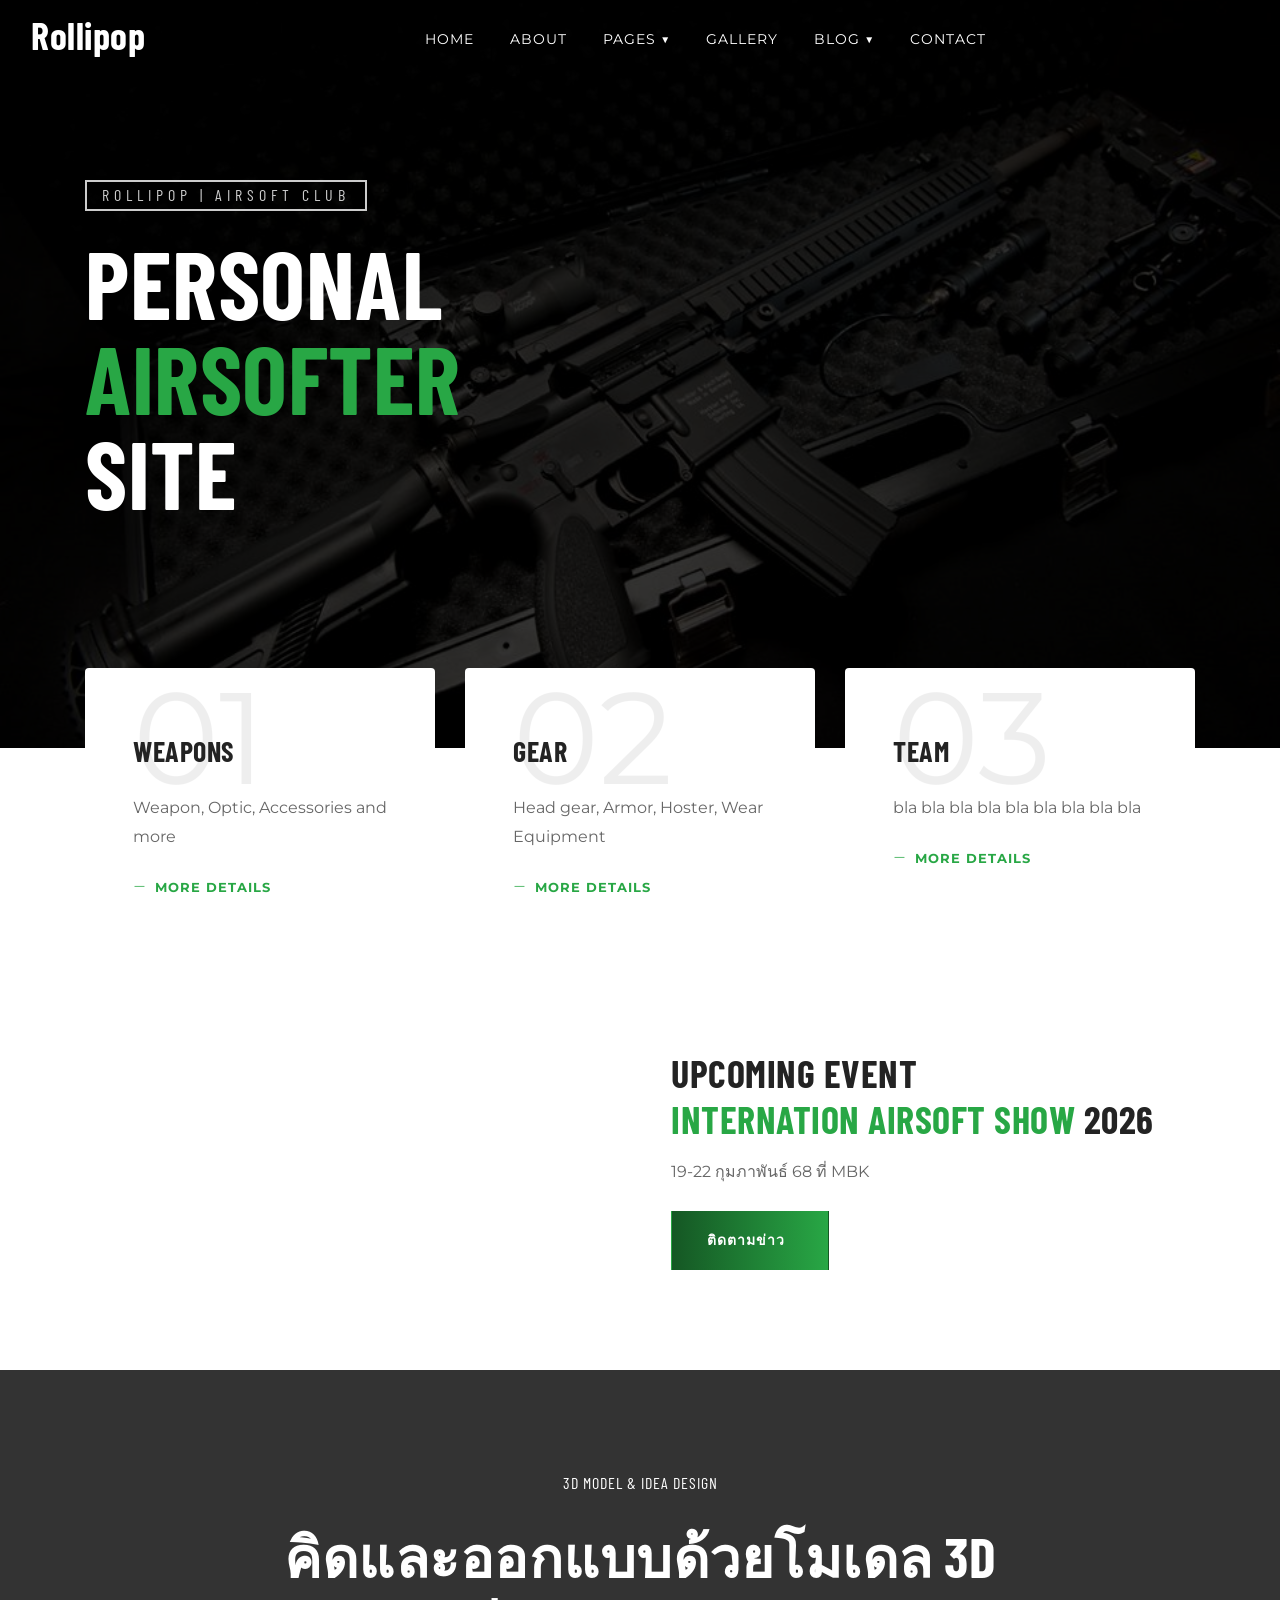
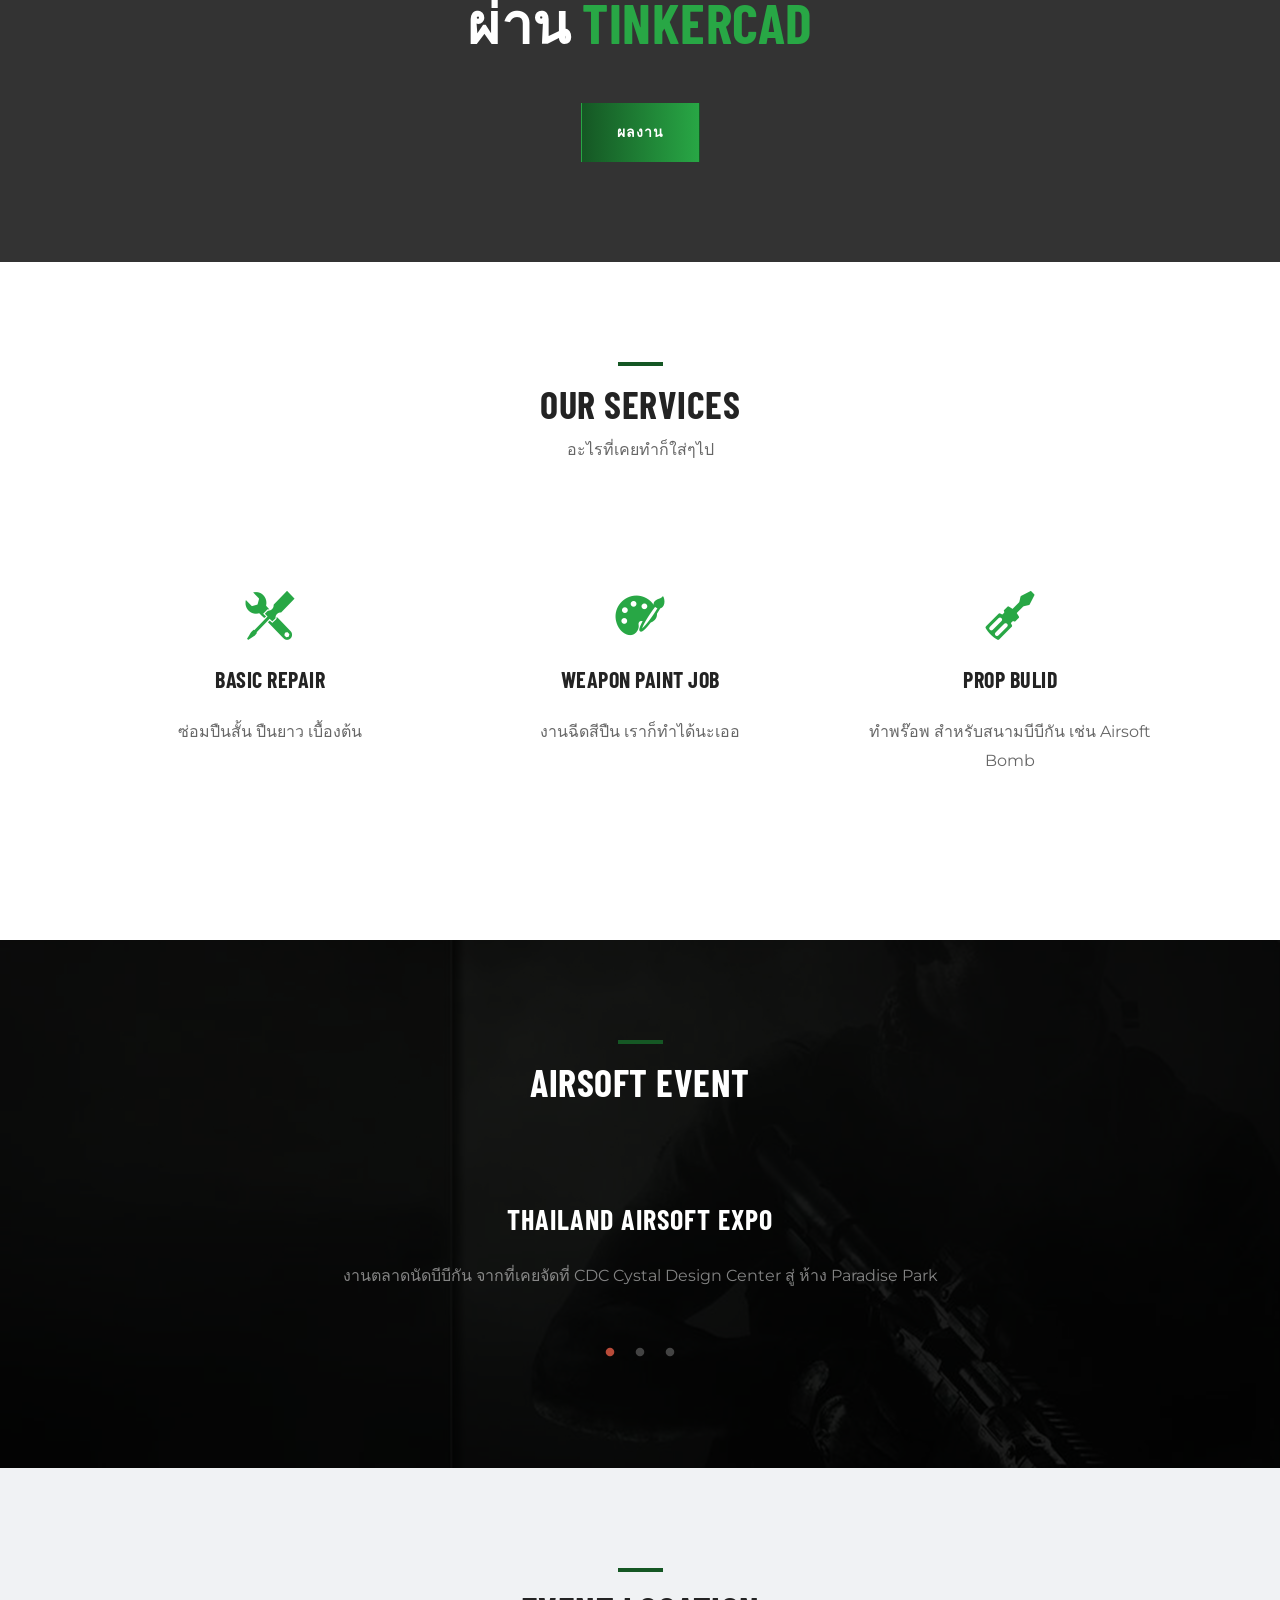
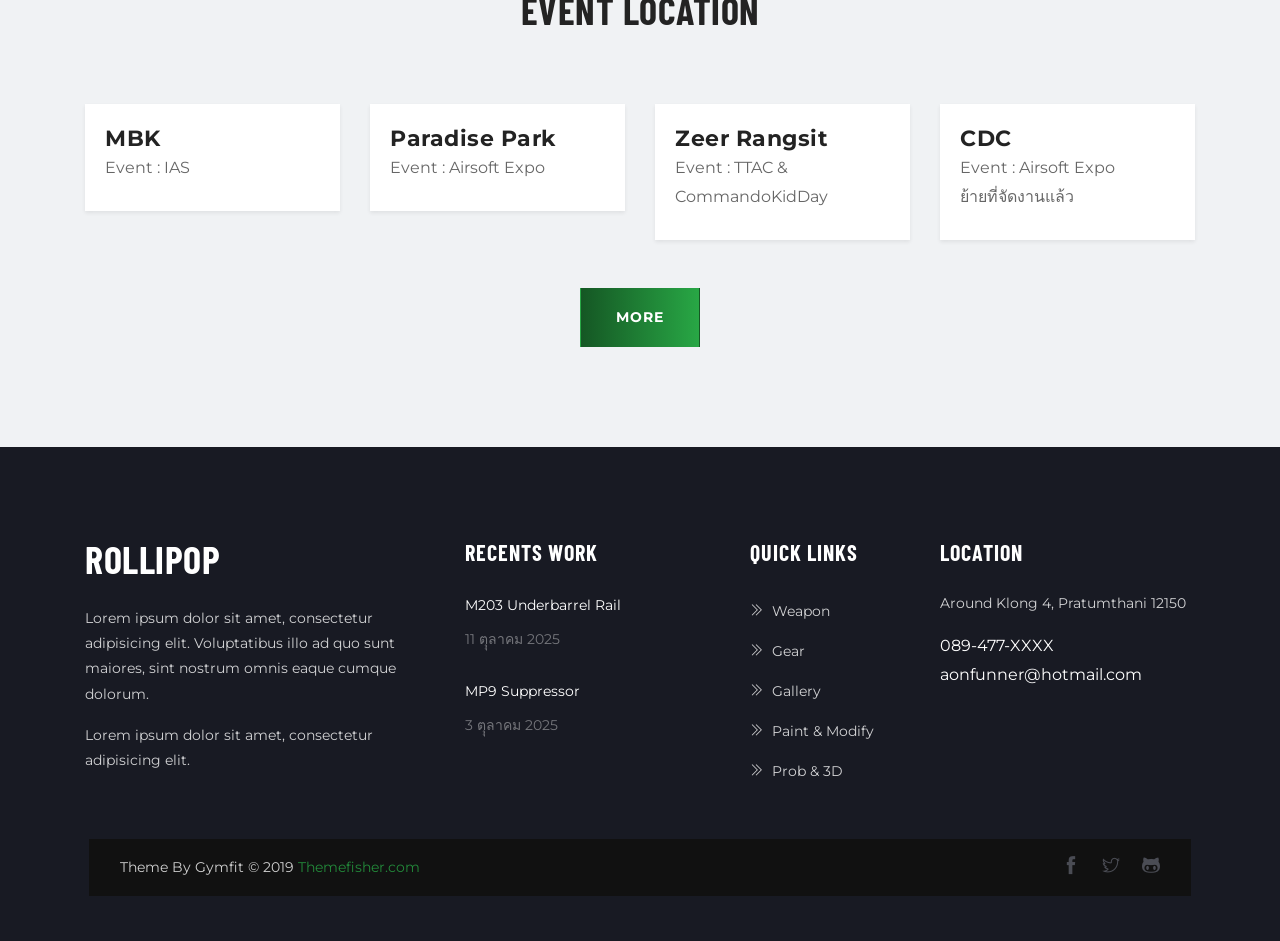
==== commit 52bc6aaf: "Add files via upload" ====
--- a/index.html
+++ b/index.html
@@ -137,14 +137,14 @@
 				<div class="container">
 					<div class="row align-items-center">
 						<div class="col-lg-6">
-							<img src="images/upcoming/expo2025.jpg" alt="" class="img-fluid rounded w-100">
+							<img src="images/upcoming/ias2026.jpg" alt="" class="img-fluid rounded w-100">
 						</div>
 						
 						<div class="col-lg-6">
 							<div class="pl-3 mt-5 mt-lg-0">
-								<h2 class="mt-1 mb-3">Upcoming Event<br><span class="text-color">Airsoft Expo</span> 2025 </h2>
-			
-								<p class="mb-4">6-9 พฤศจิกายน 68 ชั้น 3 พาราไดซ์  ศรีนครินทร์</p>
+								<h2 class="mt-1 mb-3">Upcoming Event<br><span class="text-color">Internation Airsoft Show</span> 2026 </h2>
+			
+								<p class="mb-4">19-22 กุมภาพันธ์ 68 ที่ MBK</p>
 			
 								<a href="https://www.facebook.com/airsoftexpothai" class="btn btn-main" target="_blank">ติดตามข่าว<i class="fa fa-angle-right ml-2"></i></a>
 							</div>
@@ -243,51 +243,42 @@
 								<div class="col-lg-12 text-center">
 									<div class="section-title">
 										<div class="divider mb-3"></div>
-										<h2 class="text-white">What People say</h2>
+										<h2 class="text-white">Airsoft Event</h2>
 									</div>
 								</div>
 							</div>
 			
 							<div class="testimonial-slider">
 								<div class="text-center mb-4 ">
-									<i class="ti-quote-left text-lg text-color"></i>
-									<h3 class="mt-4 text-white letter-spacing">A great Start to a healthy life</h3>
-									<p class="my-4 text-white-50">Laboriosam molestias aperiam sit corporis sunt, hic veritatis possimus optio reprehenderit, laudantium excepturi, consequatur. Assumenda hic error veniam exercitationem</p>
-			
-									<div>
+									<img src="images/event/AE.png" alt="" class="eventlogo">
+									<h3 class="mt-4 text-white letter-spacing">Thailand Airsoft Expo</h3>
+									<p class="my-4 text-white-50">งานตลาดนัดบีบีกัน จากที่เคยจัดที่ CDC Cystal Design Center สู่ ห้าง Paradise Park </p>
+			
+									<!--<div>
 										<h4 class="mb-0 text-capitalize text-white font-weight-normal">John Donas</h4>
 										<span class="text-white-50">Manager</span>
-									</div>
+									</div>-->
 								</div>
 								<div class="text-center mb-4">
-									<i class="ti-quote-left text-lg text-color"></i>
-									<h3 class="mt-4 text-white letter-spacing">The workout worth attending!</h3>
-									<p class="my-4 text-white-50">Laboriosam molestias aperiam sit corporis sunt, hic veritatis possimus optio reprehenderit, laudantium excepturi, consequatur. Assumenda hic error veniam exercitationem</p>
-									<div>
+									<img src="images/event/IAS.png" alt="" class="eventlogo">
+									<h3 class="mt-4 text-white letter-spacing">International Airsoft Show</h3>
+									<p class="my-4 text-white-50">จากที่เคยจัด 4 ปีครั้ง ตอนนี้จัดทุกต้นปี ที่ห้าง MBK</p>
+									<!--<div>
 										<h4 class="mb-0 text-capitalize text-white font-weight-normal">Donas Jack</h4>
 										<span class="text-white-50">Manager</span>
-									</div>
+									</div>-->
 								</div>
 			
 								<div class="text-center mb-4">
-									<i class="ti-quote-left text-lg text-color"></i>
-									<h3 class="mt-4 text-white letter-spacing">Very Professional Club and coaches</h3>
-									<p class="my-4 text-white-50">Laboriosam molestias aperiam sit corporis sunt, hic veritatis possimus optio reprehenderit, laudantium excepturi, consequatur. Assumenda hic error veniam exercitationem</p>
-									<div>
+									<img src="images/event/TTAC.png" alt="" class="eventlogo">
+									<h3 class="mt-4 text-white letter-spacing">Thailand Tactical Airsoft Challenge</h3>
+									<p class="my-4 text-white-50">งานใหม่ เริ่มจัดปี 2025 ที่ห้างเซียร์รังสิต</p>
+									<!--<div>
 										<h4 class="mb-0 text-capitalize text-white font-weight-normal" >Mikel Hussy</h4>
 										<span class="text-white-50">Manager</span>
-									</div>
-								</div>
-			
-								<div class="text-center mb-4">
-									<i class="ti-quote-left text-lg text-color"></i>
-									<h3 class="mt-4 text-white letter-spacing">Shape your body and healthy!</h3>
-									<p class="my-4 text-white-50">Laboriosam molestias aperiam sit corporis sunt, hic veritatis possimus optio reprehenderit, laudantium excepturi, consequatur. Assumenda hic error veniam exercitationem</p>
-									<div>
-										<h4 class="mb-0 text-capitalize text-white font-weight-normal">Hiker jons</h4>
-										<span class="text-white-50">Manager</span>
-									</div>
-								</div>
+									</div>-->
+								</div>
+			
 							</div>
 						</div>
 					</div>
@@ -302,7 +293,7 @@
 						<div class="col-lg-8 text-center">
 							<div class="section-title">
 								<div class="divider mb-3"></div>
-								<h2>Airsoft Field</h2>
+								<h2>Event Location</h2>
 								<p> </p>
 							</div>
 						</div>
@@ -311,43 +302,44 @@
 					<div class="row">
 						<div class="col-lg-3 col-md-6">
 							<div class="card border-0 rounded-0 p-0 mb-5 mb-lg-0 shadow-sm">
-								<img src="images/field/combatzone.png" alt="" class="img-fluid">
+								<img src="images/field/mbk.png" alt="" class="img-fluid">
 			
 								<div class="card-body">
-									<a href="course-single.html"><h4 class="font-secondary mb-0">Combat Zone</h4></a>
-									<p class=" mb-2">Location : Seacon</p>
+									<a href="course-single.html"><h4 class="font-secondary mb-0">MBK</h4></a>
+									<p class=" mb-2">Event : IAS</p>
 								</div>
 							</div>
 						</div>
 			
 						<div class="col-lg-3 col-md-6">
 							<div class="card border-0 rounded-0 p-0 mb-5 mb-lg-0 shadow-sm">
-								<img src="images/field/infinity.png" alt="" class="img-fluid">
+								<img src="images/field/paradise_park.png" alt="" class="img-fluid">
 			
 								<div class="card-body">
-									<a href="course-single.html"><h4 class="font-secondary mb-0">Infinity BB Gun</h4></a>
-									<p class="mb-2">Location : Lardprao 101</p>
+									<a href="course-single.html"><h4 class="font-secondary mb-0">Paradise Park</h4></a>
+									<p class="mb-2">Event : Airsoft Expo</p>
 								</div>
 							</div>
 						</div>
 			
 						<div class="col-lg-3 col-md-6">
 							<div class="card border-0 rounded-0 p-0 mb-5 mb-lg-0 shadow-sm">
-								<img src="images/field/tubchang.png" alt="" class="img-fluid">
+								<img src="images/field/zeer.png" alt="" class="img-fluid">
 			
 								<div class="card-body">
-									<a href="course-single.html"><h4 class="font-secondary mb-0">Tubchang Airsoft</h4></a>
-									<p class=" mb-2">Location : Tubchang</p>
+									<a href="course-single.html"><h4 class="font-secondary mb-0">Zeer Rangsit</h4></a>
+									<p class=" mb-2">Event : TTAC & CommandoKidDay</p>
 								</div>
 							</div>
 						</div>
 						<div class="col-lg-3 col-md-6">
 							<div class="card border-0 rounded-0 p-0 mb-5 mb-lg-0 shadow-sm">
-								<img src="images/field/cqb.png" alt="" class="img-fluid">
+								<img src="images/field/cdc.png" alt="" class="img-fluid">
 			
 								<div class="card-body">
-									<a href="course-single.html"><h4 class="font-secondary mb-0">CQB City</h4></a>
-									<p class=" mb-2">Location : Khae Rai</p>
+									<a href="#"><h4 class="font-secondary mb-0">CDC</h4></a>
+									<p class=" mb-2">Event : Airsoft Expo
+									<br>ย้ายที่จัดงานแล้ว</p>
 								</div>
 							</div>
 						</div>
--- a/plugins/themify/css/themify-icons.css
+++ b/plugins/themify/css/themify-icons.css
@@ -0,0 +1,1081 @@
+@font-face {
+	font-family: 'themify';
+	src:url('../fonts/themify.eot');
+	src:url('../fonts/themify.eot?#iefix') format('embedded-opentype'),
+		url('../fonts/themify.woff') format('woff'),
+		url('../fonts/themify.ttf') format('truetype'),
+		url('../fonts/themify.svg') format('svg');
+	font-weight: normal;
+	font-style: normal;
+}
+
+[class^="ti-"], [class*=" ti-"] {
+	font-family: 'themify';
+	speak: none;
+	font-style: normal;
+	font-weight: normal;
+	font-variant: normal;
+	text-transform: none;
+	line-height: 1;
+
+	/* Better Font Rendering =========== */
+	-webkit-font-smoothing: antialiased;
+	-moz-osx-font-smoothing: grayscale;
+}
+
+.ti-wand:before {
+	content: "\e600";
+}
+.ti-volume:before {
+	content: "\e601";
+}
+.ti-user:before {
+	content: "\e602";
+}
+.ti-unlock:before {
+	content: "\e603";
+}
+.ti-unlink:before {
+	content: "\e604";
+}
+.ti-trash:before {
+	content: "\e605";
+}
+.ti-thought:before {
+	content: "\e606";
+}
+.ti-target:before {
+	content: "\e607";
+}
+.ti-tag:before {
+	content: "\e608";
+}
+.ti-tablet:before {
+	content: "\e609";
+}
+.ti-star:before {
+	content: "\e60a";
+}
+.ti-spray:before {
+	content: "\e60b";
+}
+.ti-signal:before {
+	content: "\e60c";
+}
+.ti-shopping-cart:before {
+	content: "\e60d";
+}
+.ti-shopping-cart-full:before {
+	content: "\e60e";
+}
+.ti-settings:before {
+	content: "\e60f";
+}
+.ti-search:before {
+	content: "\e610";
+}
+.ti-zoom-in:before {
+	content: "\e611";
+}
+.ti-zoom-out:before {
+	content: "\e612";
+}
+.ti-cut:before {
+	content: "\e613";
+}
+.ti-ruler:before {
+	content: "\e614";
+}
+.ti-ruler-pencil:before {
+	content: "\e615";
+}
+.ti-ruler-alt:before {
+	content: "\e616";
+}
+.ti-bookmark:before {
+	content: "\e617";
+}
+.ti-bookmark-alt:before {
+	content: "\e618";
+}
+.ti-reload:before {
+	content: "\e619";
+}
+.ti-plus:before {
+	content: "\e61a";
+}
+.ti-pin:before {
+	content: "\e61b";
+}
+.ti-pencil:before {
+	content: "\e61c";
+}
+.ti-pencil-alt:before {
+	content: "\e61d";
+}
+.ti-paint-roller:before {
+	content: "\e61e";
+}
+.ti-paint-bucket:before {
+	content: "\e61f";
+}
+.ti-na:before {
+	content: "\e620";
+}
+.ti-mobile:before {
+	content: "\e621";
+}
+.ti-minus:before {
+	content: "\e622";
+}
+.ti-medall:before {
+	content: "\e623";
+}
+.ti-medall-alt:before {
+	content: "\e624";
+}
+.ti-marker:before {
+	content: "\e625";
+}
+.ti-marker-alt:before {
+	content: "\e626";
+}
+.ti-arrow-up:before {
+	content: "\e627";
+}
+.ti-arrow-right:before {
+	content: "\e628";
+}
+.ti-arrow-left:before {
+	content: "\e629";
+}
+.ti-arrow-down:before {
+	content: "\e62a";
+}
+.ti-lock:before {
+	content: "\e62b";
+}
+.ti-location-arrow:before {
+	content: "\e62c";
+}
+.ti-link:before {
+	content: "\e62d";
+}
+.ti-layout:before {
+	content: "\e62e";
+}
+.ti-layers:before {
+	content: "\e62f";
+}
+.ti-layers-alt:before {
+	content: "\e630";
+}
+.ti-key:before {
+	content: "\e631";
+}
+.ti-import:before {
+	content: "\e632";
+}
+.ti-image:before {
+	content: "\e633";
+}
+.ti-heart:before {
+	content: "\e634";
+}
+.ti-heart-broken:before {
+	content: "\e635";
+}
+.ti-hand-stop:before {
+	content: "\e636";
+}
+.ti-hand-open:before {
+	content: "\e637";
+}
+.ti-hand-drag:before {
+	content: "\e638";
+}
+.ti-folder:before {
+	content: "\e639";
+}
+.ti-flag:before {
+	content: "\e63a";
+}
+.ti-flag-alt:before {
+	content: "\e63b";
+}
+.ti-flag-alt-2:before {
+	content: "\e63c";
+}
+.ti-eye:before {
+	content: "\e63d";
+}
+.ti-export:before {
+	content: "\e63e";
+}
+.ti-exchange-vertical:before {
+	content: "\e63f";
+}
+.ti-desktop:before {
+	content: "\e640";
+}
+.ti-cup:before {
+	content: "\e641";
+}
+.ti-crown:before {
+	content: "\e642";
+}
+.ti-comments:before {
+	content: "\e643";
+}
+.ti-comment:before {
+	content: "\e644";
+}
+.ti-comment-alt:before {
+	content: "\e645";
+}
+.ti-close:before {
+	content: "\e646";
+}
+.ti-clip:before {
+	content: "\e647";
+}
+.ti-angle-up:before {
+	content: "\e648";
+}
+.ti-angle-right:before {
+	content: "\e649";
+}
+.ti-angle-left:before {
+	content: "\e64a";
+}
+.ti-angle-down:before {
+	content: "\e64b";
+}
+.ti-check:before {
+	content: "\e64c";
+}
+.ti-check-box:before {
+	content: "\e64d";
+}
+.ti-camera:before {
+	content: "\e64e";
+}
+.ti-announcement:before {
+	content: "\e64f";
+}
+.ti-brush:before {
+	content: "\e650";
+}
+.ti-briefcase:before {
+	content: "\e651";
+}
+.ti-bolt:before {
+	content: "\e652";
+}
+.ti-bolt-alt:before {
+	content: "\e653";
+}
+.ti-blackboard:before {
+	content: "\e654";
+}
+.ti-bag:before {
+	content: "\e655";
+}
+.ti-move:before {
+	content: "\e656";
+}
+.ti-arrows-vertical:before {
+	content: "\e657";
+}
+.ti-arrows-horizontal:before {
+	content: "\e658";
+}
+.ti-fullscreen:before {
+	content: "\e659";
+}
+.ti-arrow-top-right:before {
+	content: "\e65a";
+}
+.ti-arrow-top-left:before {
+	content: "\e65b";
+}
+.ti-arrow-circle-up:before {
+	content: "\e65c";
+}
+.ti-arrow-circle-right:before {
+	content: "\e65d";
+}
+.ti-arrow-circle-left:before {
+	content: "\e65e";
+}
+.ti-arrow-circle-down:before {
+	content: "\e65f";
+}
+.ti-angle-double-up:before {
+	content: "\e660";
+}
+.ti-angle-double-right:before {
+	content: "\e661";
+}
+.ti-angle-double-left:before {
+	content: "\e662";
+}
+.ti-angle-double-down:before {
+	content: "\e663";
+}
+.ti-zip:before {
+	content: "\e664";
+}
+.ti-world:before {
+	content: "\e665";
+}
+.ti-wheelchair:before {
+	content: "\e666";
+}
+.ti-view-list:before {
+	content: "\e667";
+}
+.ti-view-list-alt:before {
+	content: "\e668";
+}
+.ti-view-grid:before {
+	content: "\e669";
+}
+.ti-uppercase:before {
+	content: "\e66a";
+}
+.ti-upload:before {
+	content: "\e66b";
+}
+.ti-underline:before {
+	content: "\e66c";
+}
+.ti-truck:before {
+	content: "\e66d";
+}
+.ti-timer:before {
+	content: "\e66e";
+}
+.ti-ticket:before {
+	content: "\e66f";
+}
+.ti-thumb-up:before {
+	content: "\e670";
+}
+.ti-thumb-down:before {
+	content: "\e671";
+}
+.ti-text:before {
+	content: "\e672";
+}
+.ti-stats-up:before {
+	content: "\e673";
+}
+.ti-stats-down:before {
+	content: "\e674";
+}
+.ti-split-v:before {
+	content: "\e675";
+}
+.ti-split-h:before {
+	content: "\e676";
+}
+.ti-smallcap:before {
+	content: "\e677";
+}
+.ti-shine:before {
+	content: "\e678";
+}
+.ti-shift-right:before {
+	content: "\e679";
+}
+.ti-shift-left:before {
+	content: "\e67a";
+}
+.ti-shield:before {
+	content: "\e67b";
+}
+.ti-notepad:before {
+	content: "\e67c";
+}
+.ti-server:before {
+	content: "\e67d";
+}
+.ti-quote-right:before {
+	content: "\e67e";
+}
+.ti-quote-left:before {
+	content: "\e67f";
+}
+.ti-pulse:before {
+	content: "\e680";
+}
+.ti-printer:before {
+	content: "\e681";
+}
+.ti-power-off:before {
+	content: "\e682";
+}
+.ti-plug:before {
+	content: "\e683";
+}
+.ti-pie-chart:before {
+	content: "\e684";
+}
+.ti-paragraph:before {
+	content: "\e685";
+}
+.ti-panel:before {
+	content: "\e686";
+}
+.ti-package:before {
+	content: "\e687";
+}
+.ti-music:before {
+	content: "\e688";
+}
+.ti-music-alt:before {
+	content: "\e689";
+}
+.ti-mouse:before {
+	content: "\e68a";
+}
+.ti-mouse-alt:before {
+	content: "\e68b";
+}
+.ti-money:before {
+	content: "\e68c";
+}
+.ti-microphone:before {
+	content: "\e68d";
+}
+.ti-menu:before {
+	content: "\e68e";
+}
+.ti-menu-alt:before {
+	content: "\e68f";
+}
+.ti-map:before {
+	content: "\e690";
+}
+.ti-map-alt:before {
+	content: "\e691";
+}
+.ti-loop:before {
+	content: "\e692";
+}
+.ti-location-pin:before {
+	content: "\e693";
+}
+.ti-list:before {
+	content: "\e694";
+}
+.ti-light-bulb:before {
+	content: "\e695";
+}
+.ti-Italic:before {
+	content: "\e696";
+}
+.ti-info:before {
+	content: "\e697";
+}
+.ti-infinite:before {
+	content: "\e698";
+}
+.ti-id-badge:before {
+	content: "\e699";
+}
+.ti-hummer:before {
+	content: "\e69a";
+}
+.ti-home:before {
+	content: "\e69b";
+}
+.ti-help:before {
+	content: "\e69c";
+}
+.ti-headphone:before {
+	content: "\e69d";
+}
+.ti-harddrives:before {
+	content: "\e69e";
+}
+.ti-harddrive:before {
+	content: "\e69f";
+}
+.ti-gift:before {
+	content: "\e6a0";
+}
+.ti-game:before {
+	content: "\e6a1";
+}
+.ti-filter:before {
+	content: "\e6a2";
+}
+.ti-files:before {
+	content: "\e6a3";
+}
+.ti-file:before {
+	content: "\e6a4";
+}
+.ti-eraser:before {
+	content: "\e6a5";
+}
+.ti-envelope:before {
+	content: "\e6a6";
+}
+.ti-download:before {
+	content: "\e6a7";
+}
+.ti-direction:before {
+	content: "\e6a8";
+}
+.ti-direction-alt:before {
+	content: "\e6a9";
+}
+.ti-dashboard:before {
+	content: "\e6aa";
+}
+.ti-control-stop:before {
+	content: "\e6ab";
+}
+.ti-control-shuffle:before {
+	content: "\e6ac";
+}
+.ti-control-play:before {
+	content: "\e6ad";
+}
+.ti-control-pause:before {
+	content: "\e6ae";
+}
+.ti-control-forward:before {
+	content: "\e6af";
+}
+.ti-control-backward:before {
+	content: "\e6b0";
+}
+.ti-cloud:before {
+	content: "\e6b1";
+}
+.ti-cloud-up:before {
+	content: "\e6b2";
+}
+.ti-cloud-down:before {
+	content: "\e6b3";
+}
+.ti-clipboard:before {
+	content: "\e6b4";
+}
+.ti-car:before {
+	content: "\e6b5";
+}
+.ti-calendar:before {
+	content: "\e6b6";
+}
+.ti-book:before {
+	content: "\e6b7";
+}
+.ti-bell:before {
+	content: "\e6b8";
+}
+.ti-basketball:before {
+	content: "\e6b9";
+}
+.ti-bar-chart:before {
+	content: "\e6ba";
+}
+.ti-bar-chart-alt:before {
+	content: "\e6bb";
+}
+.ti-back-right:before {
+	content: "\e6bc";
+}
+.ti-back-left:before {
+	content: "\e6bd";
+}
+.ti-arrows-corner:before {
+	content: "\e6be";
+}
+.ti-archive:before {
+	content: "\e6bf";
+}
+.ti-anchor:before {
+	content: "\e6c0";
+}
+.ti-align-right:before {
+	content: "\e6c1";
+}
+.ti-align-left:before {
+	content: "\e6c2";
+}
+.ti-align-justify:before {
+	content: "\e6c3";
+}
+.ti-align-center:before {
+	content: "\e6c4";
+}
+.ti-alert:before {
+	content: "\e6c5";
+}
+.ti-alarm-clock:before {
+	content: "\e6c6";
+}
+.ti-agenda:before {
+	content: "\e6c7";
+}
+.ti-write:before {
+	content: "\e6c8";
+}
+.ti-window:before {
+	content: "\e6c9";
+}
+.ti-widgetized:before {
+	content: "\e6ca";
+}
+.ti-widget:before {
+	content: "\e6cb";
+}
+.ti-widget-alt:before {
+	content: "\e6cc";
+}
+.ti-wallet:before {
+	content: "\e6cd";
+}
+.ti-video-clapper:before {
+	content: "\e6ce";
+}
+.ti-video-camera:before {
+	content: "\e6cf";
+}
+.ti-vector:before {
+	content: "\e6d0";
+}
+.ti-themify-logo:before {
+	content: "\e6d1";
+}
+.ti-themify-favicon:before {
+	content: "\e6d2";
+}
+.ti-themify-favicon-alt:before {
+	content: "\e6d3";
+}
+.ti-support:before {
+	content: "\e6d4";
+}
+.ti-stamp:before {
+	content: "\e6d5";
+}
+.ti-split-v-alt:before {
+	content: "\e6d6";
+}
+.ti-slice:before {
+	content: "\e6d7";
+}
+.ti-shortcode:before {
+	content: "\e6d8";
+}
+.ti-shift-right-alt:before {
+	content: "\e6d9";
+}
+.ti-shift-left-alt:before {
+	content: "\e6da";
+}
+.ti-ruler-alt-2:before {
+	content: "\e6db";
+}
+.ti-receipt:before {
+	content: "\e6dc";
+}
+.ti-pin2:before {
+	content: "\e6dd";
+}
+.ti-pin-alt:before {
+	content: "\e6de";
+}
+.ti-pencil-alt2:before {
+	content: "\e6df";
+}
+.ti-palette:before {
+	content: "\e6e0";
+}
+.ti-more:before {
+	content: "\e6e1";
+}
+.ti-more-alt:before {
+	content: "\e6e2";
+}
+.ti-microphone-alt:before {
+	content: "\e6e3";
+}
+.ti-magnet:before {
+	content: "\e6e4";
+}
+.ti-line-double:before {
+	content: "\e6e5";
+}
+.ti-line-dotted:before {
+	content: "\e6e6";
+}
+.ti-line-dashed:before {
+	content: "\e6e7";
+}
+.ti-layout-width-full:before {
+	content: "\e6e8";
+}
+.ti-layout-width-default:before {
+	content: "\e6e9";
+}
+.ti-layout-width-default-alt:before {
+	content: "\e6ea";
+}
+.ti-layout-tab:before {
+	content: "\e6eb";
+}
+.ti-layout-tab-window:before {
+	content: "\e6ec";
+}
+.ti-layout-tab-v:before {
+	content: "\e6ed";
+}
+.ti-layout-tab-min:before {
+	content: "\e6ee";
+}
+.ti-layout-slider:before {
+	content: "\e6ef";
+}
+.ti-layout-slider-alt:before {
+	content: "\e6f0";
+}
+.ti-layout-sidebar-right:before {
+	content: "\e6f1";
+}
+.ti-layout-sidebar-none:before {
+	content: "\e6f2";
+}
+.ti-layout-sidebar-left:before {
+	content: "\e6f3";
+}
+.ti-layout-placeholder:before {
+	content: "\e6f4";
+}
+.ti-layout-menu:before {
+	content: "\e6f5";
+}
+.ti-layout-menu-v:before {
+	content: "\e6f6";
+}
+.ti-layout-menu-separated:before {
+	content: "\e6f7";
+}
+.ti-layout-menu-full:before {
+	content: "\e6f8";
+}
+.ti-layout-media-right-alt:before {
+	content: "\e6f9";
+}
+.ti-layout-media-right:before {
+	content: "\e6fa";
+}
+.ti-layout-media-overlay:before {
+	content: "\e6fb";
+}
+.ti-layout-media-overlay-alt:before {
+	content: "\e6fc";
+}
+.ti-layout-media-overlay-alt-2:before {
+	content: "\e6fd";
+}
+.ti-layout-media-left-alt:before {
+	content: "\e6fe";
+}
+.ti-layout-media-left:before {
+	content: "\e6ff";
+}
+.ti-layout-media-center-alt:before {
+	content: "\e700";
+}
+.ti-layout-media-center:before {
+	content: "\e701";
+}
+.ti-layout-list-thumb:before {
+	content: "\e702";
+}
+.ti-layout-list-thumb-alt:before {
+	content: "\e703";
+}
+.ti-layout-list-post:before {
+	content: "\e704";
+}
+.ti-layout-list-large-image:before {
+	content: "\e705";
+}
+.ti-layout-line-solid:before {
+	content: "\e706";
+}
+.ti-layout-grid4:before {
+	content: "\e707";
+}
+.ti-layout-grid3:before {
+	content: "\e708";
+}
+.ti-layout-grid2:before {
+	content: "\e709";
+}
+.ti-layout-grid2-thumb:before {
+	content: "\e70a";
+}
+.ti-layout-cta-right:before {
+	content: "\e70b";
+}
+.ti-layout-cta-left:before {
+	content: "\e70c";
+}
+.ti-layout-cta-center:before {
+	content: "\e70d";
+}
+.ti-layout-cta-btn-right:before {
+	content: "\e70e";
+}
+.ti-layout-cta-btn-left:before {
+	content: "\e70f";
+}
+.ti-layout-column4:before {
+	content: "\e710";
+}
+.ti-layout-column3:before {
+	content: "\e711";
+}
+.ti-layout-column2:before {
+	content: "\e712";
+}
+.ti-layout-accordion-separated:before {
+	content: "\e713";
+}
+.ti-layout-accordion-merged:before {
+	content: "\e714";
+}
+.ti-layout-accordion-list:before {
+	content: "\e715";
+}
+.ti-ink-pen:before {
+	content: "\e716";
+}
+.ti-info-alt:before {
+	content: "\e717";
+}
+.ti-help-alt:before {
+	content: "\e718";
+}
+.ti-headphone-alt:before {
+	content: "\e719";
+}
+.ti-hand-point-up:before {
+	content: "\e71a";
+}
+.ti-hand-point-right:before {
+	content: "\e71b";
+}
+.ti-hand-point-left:before {
+	content: "\e71c";
+}
+.ti-hand-point-down:before {
+	content: "\e71d";
+}
+.ti-gallery:before {
+	content: "\e71e";
+}
+.ti-face-smile:before {
+	content: "\e71f";
+}
+.ti-face-sad:before {
+	content: "\e720";
+}
+.ti-credit-card:before {
+	content: "\e721";
+}
+.ti-control-skip-forward:before {
+	content: "\e722";
+}
+.ti-control-skip-backward:before {
+	content: "\e723";
+}
+.ti-control-record:before {
+	content: "\e724";
+}
+.ti-control-eject:before {
+	content: "\e725";
+}
+.ti-comments-smiley:before {
+	content: "\e726";
+}
+.ti-brush-alt:before {
+	content: "\e727";
+}
+.ti-youtube:before {
+	content: "\e728";
+}
+.ti-vimeo:before {
+	content: "\e729";
+}
+.ti-twitter:before {
+	content: "\e72a";
+}
+.ti-time:before {
+	content: "\e72b";
+}
+.ti-tumblr:before {
+	content: "\e72c";
+}
+.ti-skype:before {
+	content: "\e72d";
+}
+.ti-share:before {
+	content: "\e72e";
+}
+.ti-share-alt:before {
+	content: "\e72f";
+}
+.ti-rocket:before {
+	content: "\e730";
+}
+.ti-pinterest:before {
+	content: "\e731";
+}
+.ti-new-window:before {
+	content: "\e732";
+}
+.ti-microsoft:before {
+	content: "\e733";
+}
+.ti-list-ol:before {
+	content: "\e734";
+}
+.ti-linkedin:before {
+	content: "\e735";
+}
+.ti-layout-sidebar-2:before {
+	content: "\e736";
+}
+.ti-layout-grid4-alt:before {
+	content: "\e737";
+}
+.ti-layout-grid3-alt:before {
+	content: "\e738";
+}
+.ti-layout-grid2-alt:before {
+	content: "\e739";
+}
+.ti-layout-column4-alt:before {
+	content: "\e73a";
+}
+.ti-layout-column3-alt:before {
+	content: "\e73b";
+}
+.ti-layout-column2-alt:before {
+	content: "\e73c";
+}
+.ti-instagram:before {
+	content: "\e73d";
+}
+.ti-google:before {
+	content: "\e73e";
+}
+.ti-github:before {
+	content: "\e73f";
+}
+.ti-flickr:before {
+	content: "\e740";
+}
+.ti-facebook:before {
+	content: "\e741";
+}
+.ti-dropbox:before {
+	content: "\e742";
+}
+.ti-dribbble:before {
+	content: "\e743";
+}
+.ti-apple:before {
+	content: "\e744";
+}
+.ti-android:before {
+	content: "\e745";
+}
+.ti-save:before {
+	content: "\e746";
+}
+.ti-save-alt:before {
+	content: "\e747";
+}
+.ti-yahoo:before {
+	content: "\e748";
+}
+.ti-wordpress:before {
+	content: "\e749";
+}
+.ti-vimeo-alt:before {
+	content: "\e74a";
+}
+.ti-twitter-alt:before {
+	content: "\e74b";
+}
+.ti-tumblr-alt:before {
+	content: "\e74c";
+}
+.ti-trello:before {
+	content: "\e74d";
+}
+.ti-stack-overflow:before {
+	content: "\e74e";
+}
+.ti-soundcloud:before {
+	content: "\e74f";
+}
+.ti-sharethis:before {
+	content: "\e750";
+}
+.ti-sharethis-alt:before {
+	content: "\e751";
+}
+.ti-reddit:before {
+	content: "\e752";
+}
+.ti-pinterest-alt:before {
+	content: "\e753";
+}
+.ti-microsoft-alt:before {
+	content: "\e754";
+}
+.ti-linux:before {
+	content: "\e755";
+}
+.ti-jsfiddle:before {
+	content: "\e756";
+}
+.ti-joomla:before {
+	content: "\e757";
+}
+.ti-html5:before {
+	content: "\e758";
+}
+.ti-flickr-alt:before {
+	content: "\e759";
+}
+.ti-email:before {
+	content: "\e75a";
+}
+.ti-drupal:before {
+	content: "\e75b";
+}
+.ti-dropbox-alt:before {
+	content: "\e75c";
+}
+.ti-css3:before {
+	content: "\e75d";
+}
+.ti-rss:before {
+	content: "\e75e";
+}
+.ti-rss-alt:before {
+	content: "\e75f";
+}
--- a/css/style.css
+++ b/css/style.css
@@ -900,19 +900,51 @@
   }
 }
 
-/*New Tab Function*/
+/* New Tab Function */
 .containertab {
-  /*max-width: 960px;*/
   width: 100%;
   margin: 0 auto;
 }
+
+/* ✅ ปรับให้รองรับทั้งมือถือและเดสก์ท็อป */
 .tabs {
   display: flex;
-  justify-content: center;
   list-style: none;
   margin: 0;
-  padding: 0;
-  gap: 1px; /* ระยะห่างระหว่างปุ่ม */
+  padding: 0 10px;
+  gap: 1px;
+  scrollbar-width: none;
+  -webkit-overflow-scrolling: touch;
+  scroll-snap-type: x mandatory;
+}
+
+.tabs::-webkit-scrollbar {
+  display: none; /* ซ่อน scrollbar */
+}
+
+/* ✅ สำหรับมือถือ (เลื่อนได้) */
+@media (max-width: 768px) {
+  .tabs {
+    overflow-x: auto;
+    white-space: nowrap;
+    justify-content: flex-start; /* ชิดซ้ายเพื่อให้เลื่อนได้ */
+  }
+
+  .tabs li {
+    flex: 0 0 auto; /* ป้องกันแท็บยืด */
+  }
+}
+
+/* ✅ สำหรับเดสก์ท็อป (จัดกลาง) */
+@media (min-width: 769px) {
+  .tabs {
+    justify-content: center; /* จัดกลาง */
+    overflow: visible;       /* ไม่ต้องเลื่อน */
+  }
+
+  .tabs li {
+    flex: initial;
+  }
 }
 
 .tabs li {
@@ -923,21 +955,23 @@
   cursor: pointer;
   transition: transform 0.1s ease, background 0.3s ease, box-shadow 0.3s ease;
   border-radius: 4px;
-  font-weight: bold; /* ✅ ตัวหนา */
+  font-weight: bold;
+  white-space: nowrap;
+  scroll-snap-align: start; /* สำหรับ snap */
 }
 
 .tabs li:hover {
   box-shadow: 0 4px 10px rgba(0, 0, 0, 0.15);
   background: #f5f5f5;
-  transform: translateY(-2px); /* ขยับขึ้นเบา ๆ */
+  transform: translateY(-2px);
 }
 
 .tabs li.current {
   background: #28a745;
+  color: #fff;
 }
 
 .tab-contents {
-  /*background: #e9e9e9;*/
   padding: 20px;
 }
 
@@ -954,17 +988,12 @@
   transform: translateX(0);
 }
 
-.tabs li {
-  display: inline-block;
-  padding: 15px 25px;
-  background: none;
-  text-transform: uppercase;
-  cursor: pointer;
-  transition: transform 0.1s ease, background 0.3s ease;
-}
-
 .tabs li:active {
   transform: translateY(2px);
 }
 
-/*# sourceMappingURL=maps/style.css.map */
+@media (max-width: 768px) {
+  .hide-on-mobile {
+    display: none;
+    }
+  }
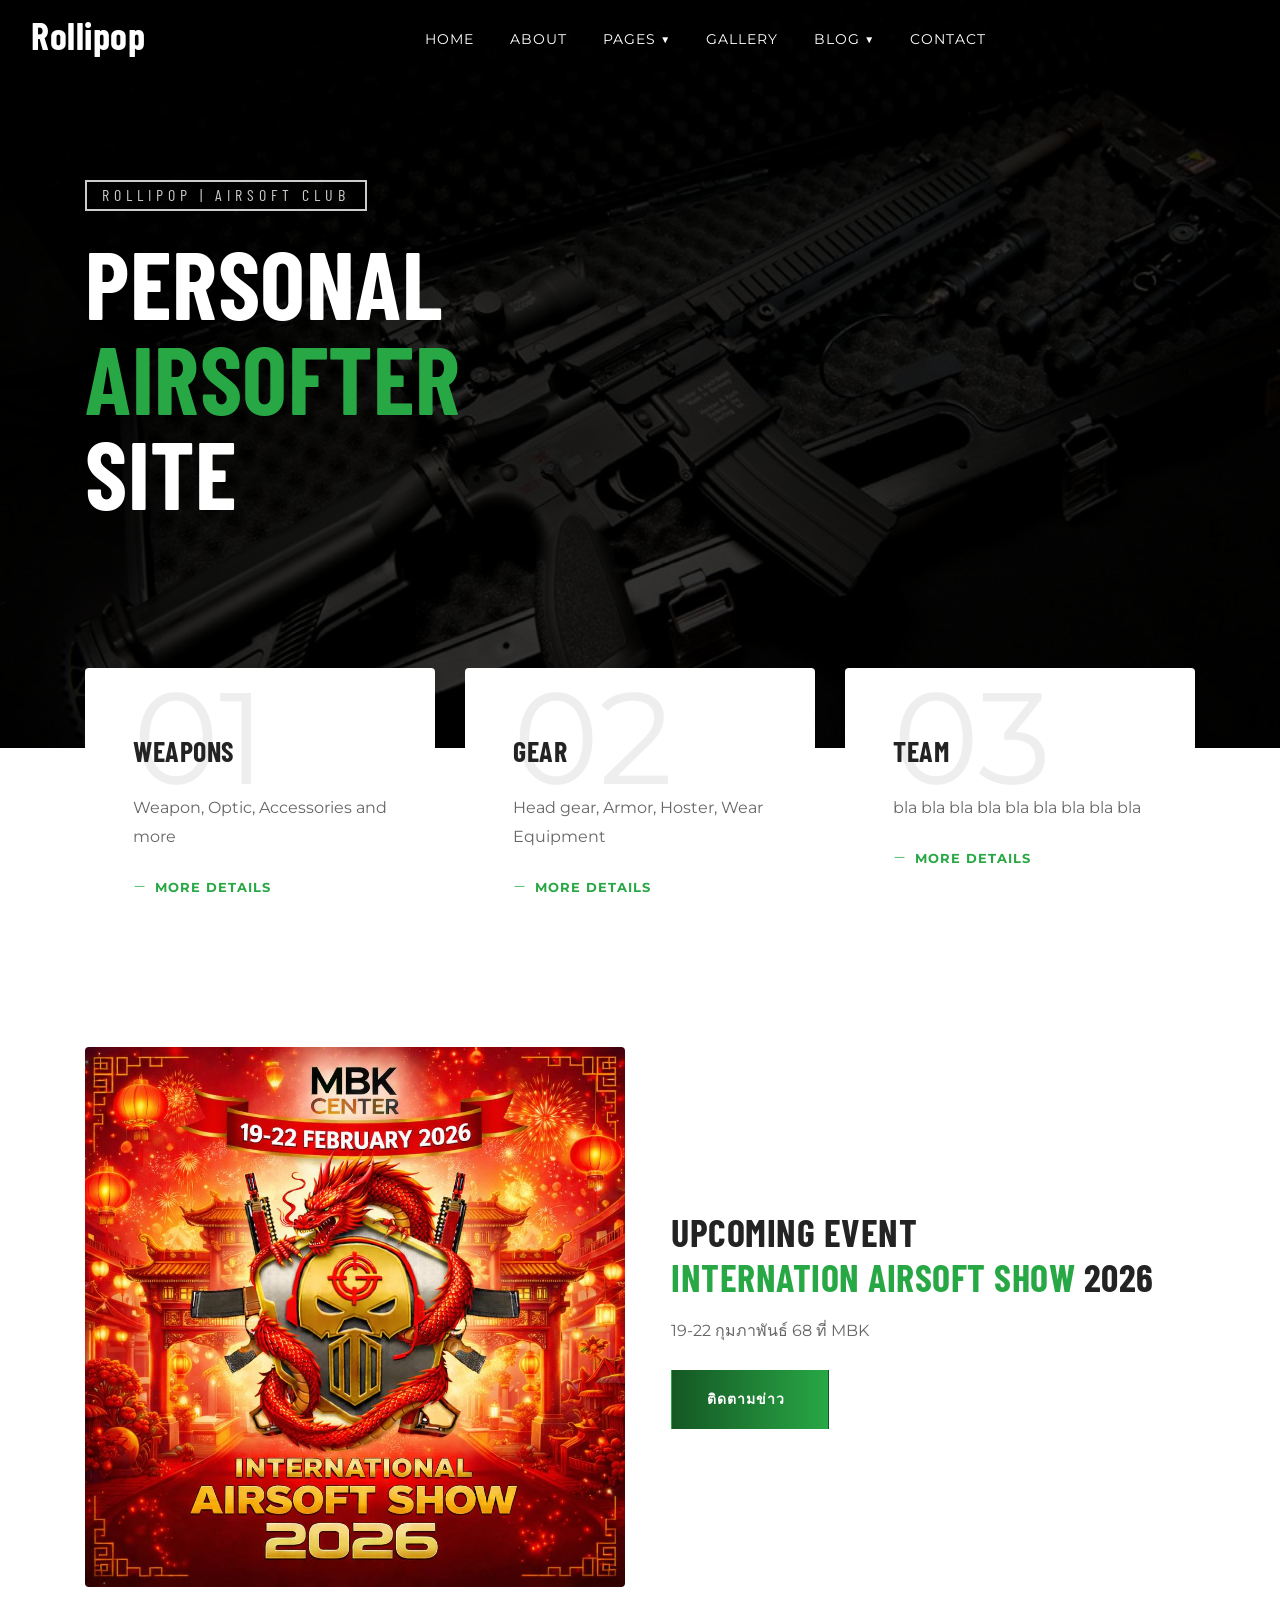
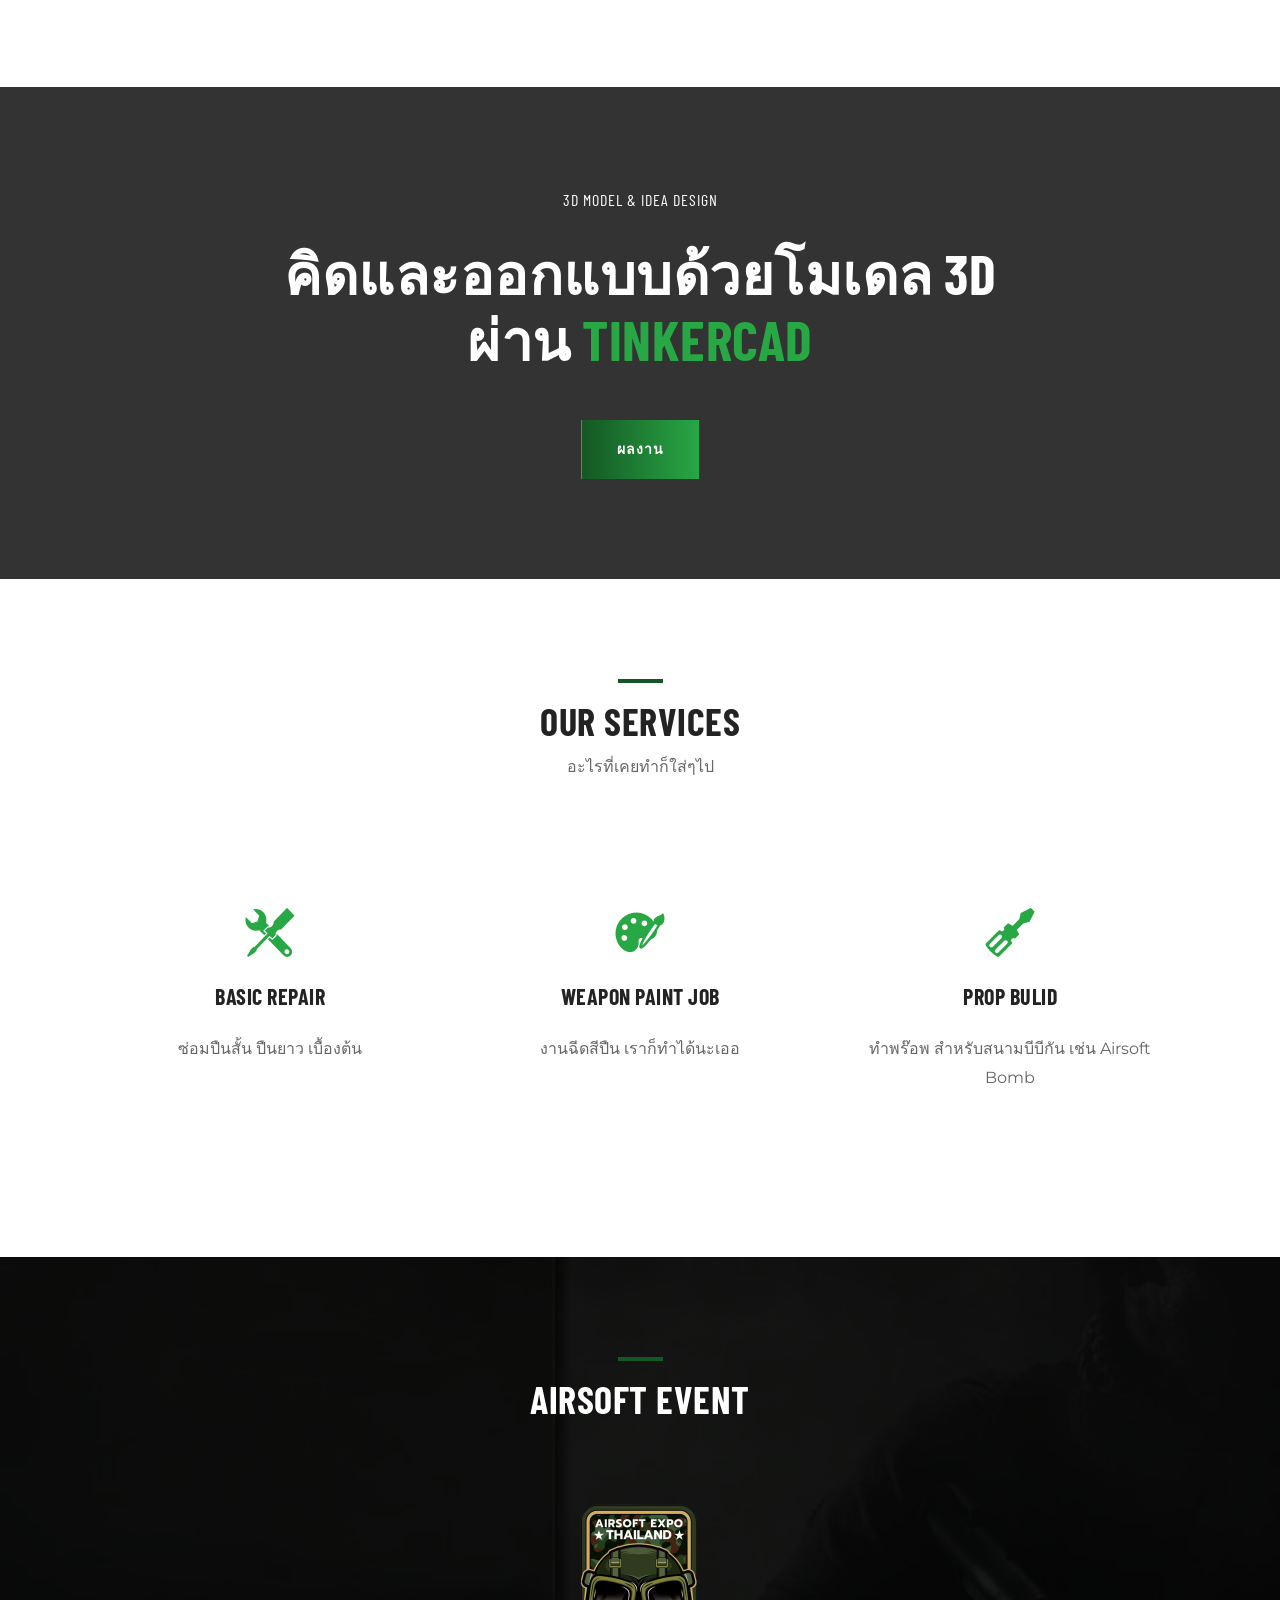
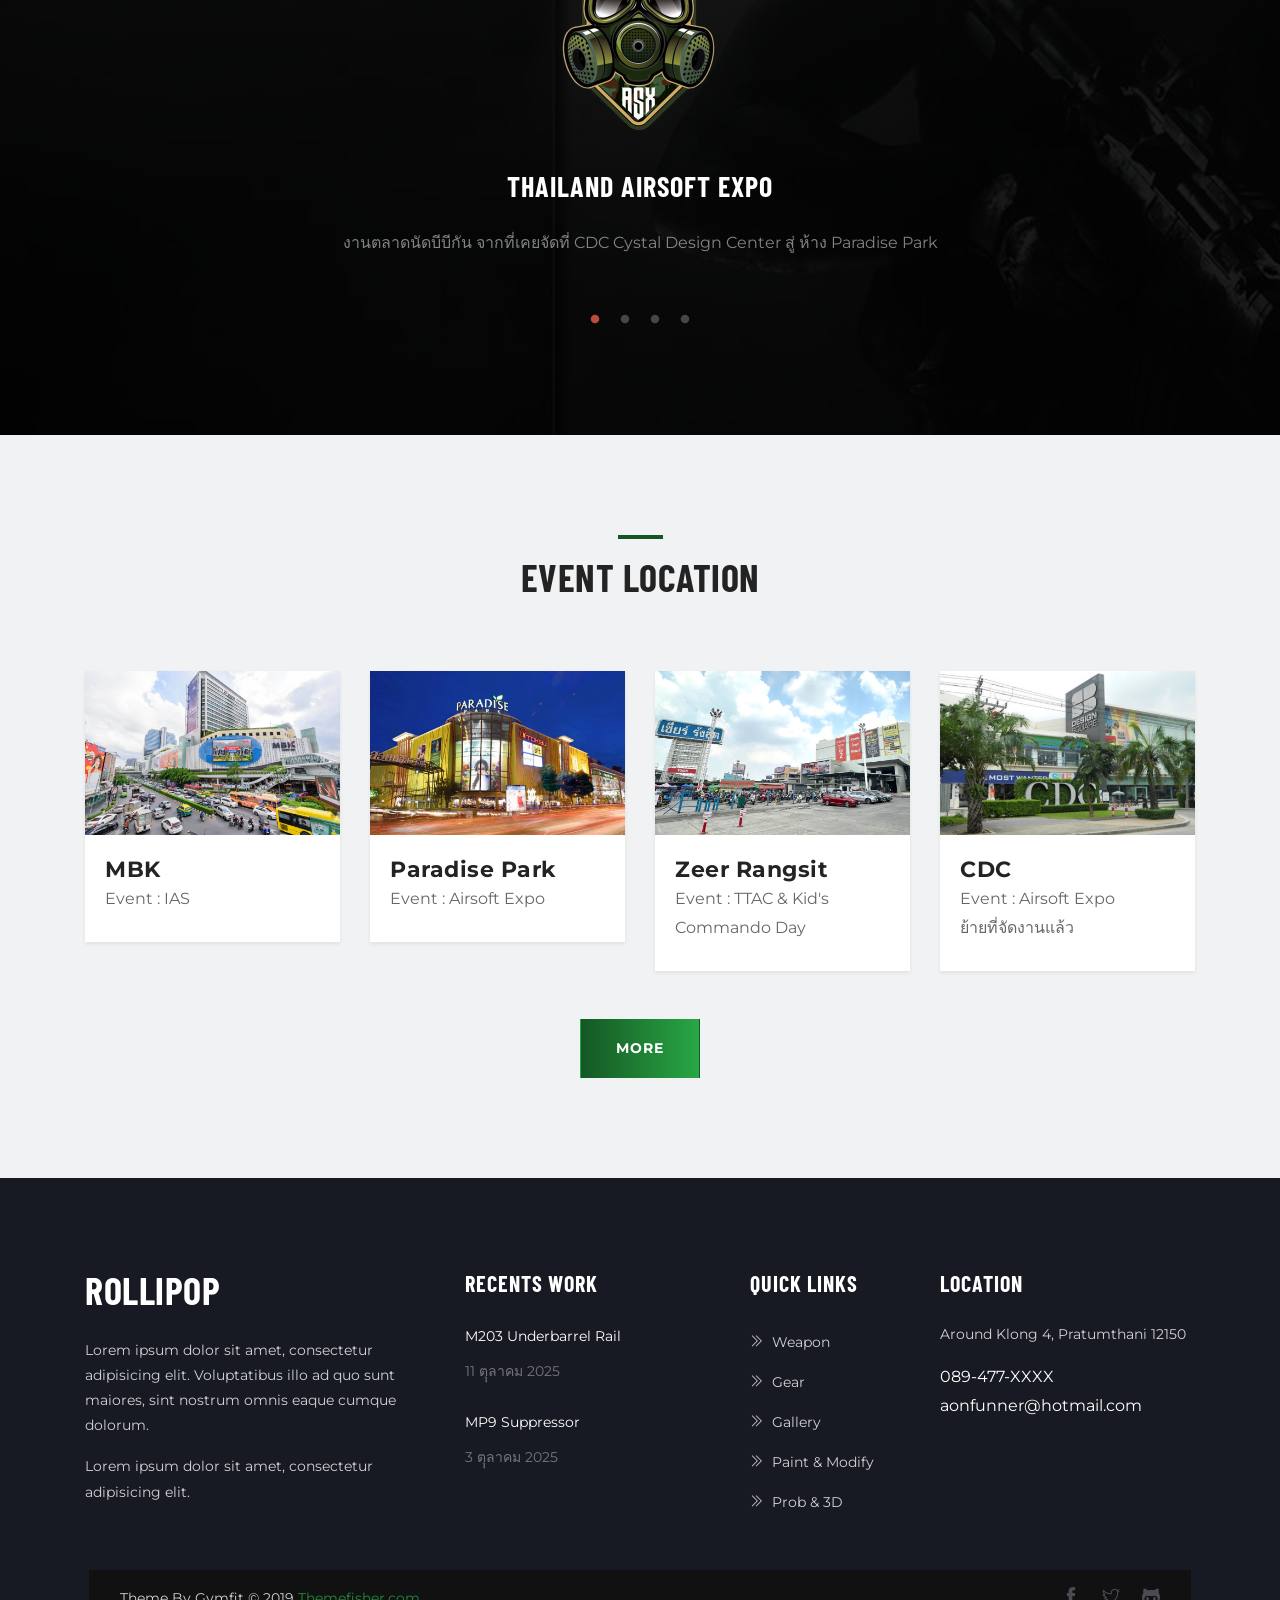
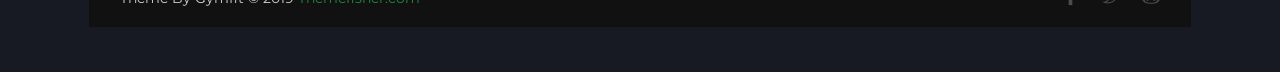
==== commit 9ccd15a4: "Add files via upload" ====
--- a/index.html
+++ b/index.html
@@ -146,7 +146,11 @@
 			
 								<p class="mb-4">19-22 กุมภาพันธ์ 68 ที่ MBK</p>
 			
-								<a href="https://www.facebook.com/airsoftexpothai" class="btn btn-main" target="_blank">ติดตามข่าว<i class="fa fa-angle-right ml-2"></i></a>
+								<!--<a href="https://www.facebook.com/airsoftexpothai" class="btn btn-main" target="_blank">Airsoft Expo<i class="fa fa-angle-right ml-2"></i></a>-->
+								<!--<a href="https://www.facebook.com/bbairsoft" class="btn btn-main" target="_blank">Game Guns<i class="fa fa-angle-right ml-2"></i></a>-->
+								<a href="https://www.facebook.com/SANDBAR53" class="btn btn-main" target="_blank">ติดตามข่าว<i class="fa fa-angle-right ml-2"></i></a>
+								<!--<a href="https://www.facebook.com/gamegun" class="btn btn-main" target="_blank">FB ผู้จัดงาน<i class="fa fa-angle-right ml-2"></i></a>-->
+								
 							</div>
 						</div>
 					</div>
@@ -154,7 +158,7 @@
 			</section>
 			<!-- Section Event End -->
 			
-			<!-- section Call To action start -->
+			<!-- section ADS start -->
 			<section class="section cta">
 				<div class="container">
 					<div class="row justify-content-center">
@@ -171,7 +175,7 @@
 					</div>
 				</div>
 			</section>
-			<!-- section Call To action start -->
+			<!-- section ADS start -->
 			
 			<!-- Section Services Start -->
 			<section class="section services ">
@@ -279,6 +283,16 @@
 									</div>-->
 								</div>
 			
+								<div class="text-center mb-4">
+									<img src="images/event/KidComDay.png" alt="" class="eventlogo">
+									<h3 class="mt-4 text-white letter-spacing">Kid's Commando Day</h3>
+									<p class="my-4 text-white-50">งานวันเด็ก(หนวด) เริ่มจัดปี 2025 ที่ห้างเซียร์รังสิต</p>
+									<!--<div>
+										<h4 class="mb-0 text-capitalize text-white font-weight-normal" >Mikel Hussy</h4>
+										<span class="text-white-50">Manager</span>
+									</div>-->
+								</div>
+								
 							</div>
 						</div>
 					</div>
@@ -286,7 +300,7 @@
 			</section>
 			<!-- Section Testimonial END -->
 			
-			<!-- Section Course Start -->
+			<!-- Section Event Location Start -->
 			<section class="section course bg-gray">
 				<div class="container">
 					<div class="row justify-content-center">
@@ -328,7 +342,7 @@
 			
 								<div class="card-body">
 									<a href="course-single.html"><h4 class="font-secondary mb-0">Zeer Rangsit</h4></a>
-									<p class=" mb-2">Event : TTAC & CommandoKidDay</p>
+									<p class=" mb-2">Event : TTAC & Kid's Commando Day</p>
 								</div>
 							</div>
 						</div>
@@ -354,7 +368,7 @@
 					</div>
 				</div>
 			</section>
-			<!-- Section Course ENd -->
+			<!-- Section Event Location ENd -->
 			
 			<!-- Section Footer Start -->
 			<div id="footer"></div> <!-- ใช้เป็น footer center แล้ว  --> 
--- a/css/style.css
+++ b/css/style.css
@@ -445,6 +445,12 @@
   background: url("../images/bg/WeaponBanner.png") no-repeat;
   background-size: cover;
 }
+
+.bg-gear {
+  background: url("../images/bg/GearBanner.png") no-repeat;
+  background-size: cover;
+}
+
 .bg-team {
   background: url("../images/bg/TeamBanner.png") no-repeat;
   background-size: cover;
@@ -997,3 +1003,10 @@
     display: none;
     }
   }
+  
+ .eventlogo {
+	width: 250px;
+	border-radius: 50%;
+	border: 0px solid #474a4d;
+	margin: 0 auto;
+ } 
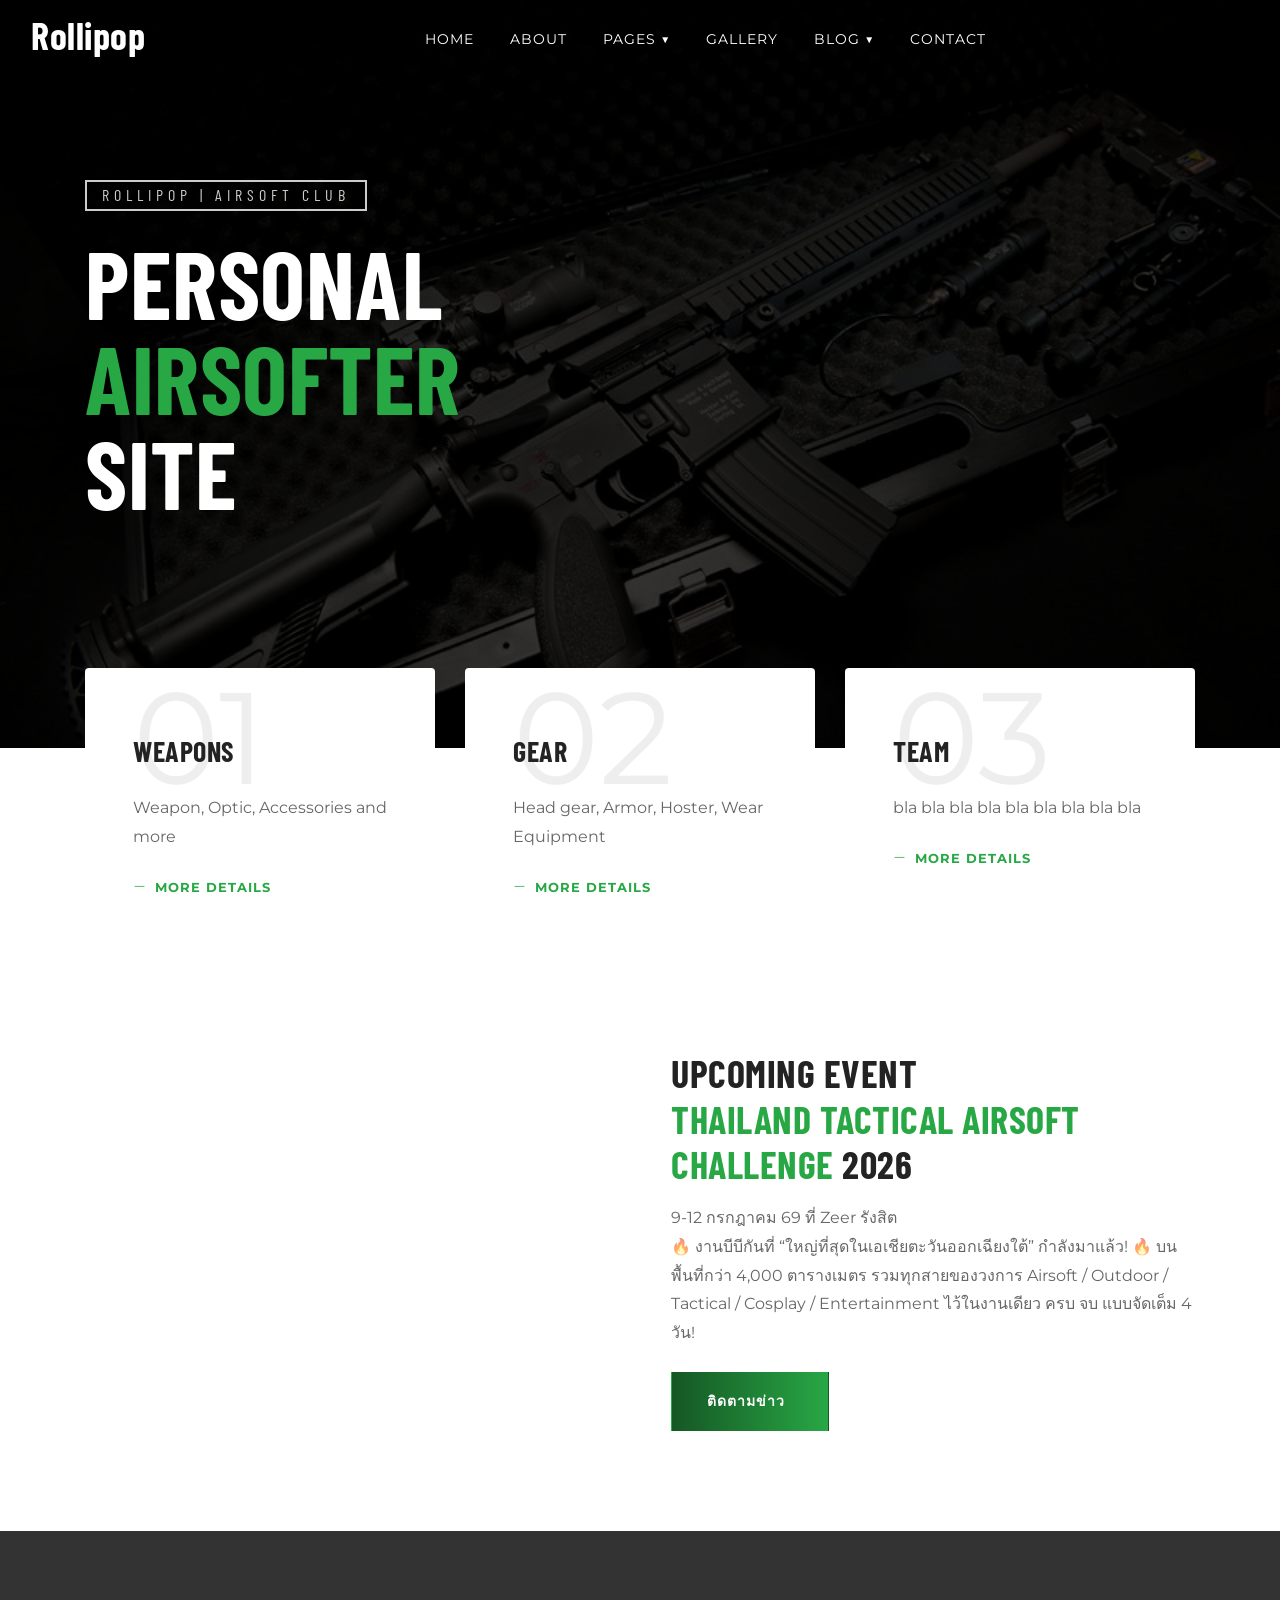
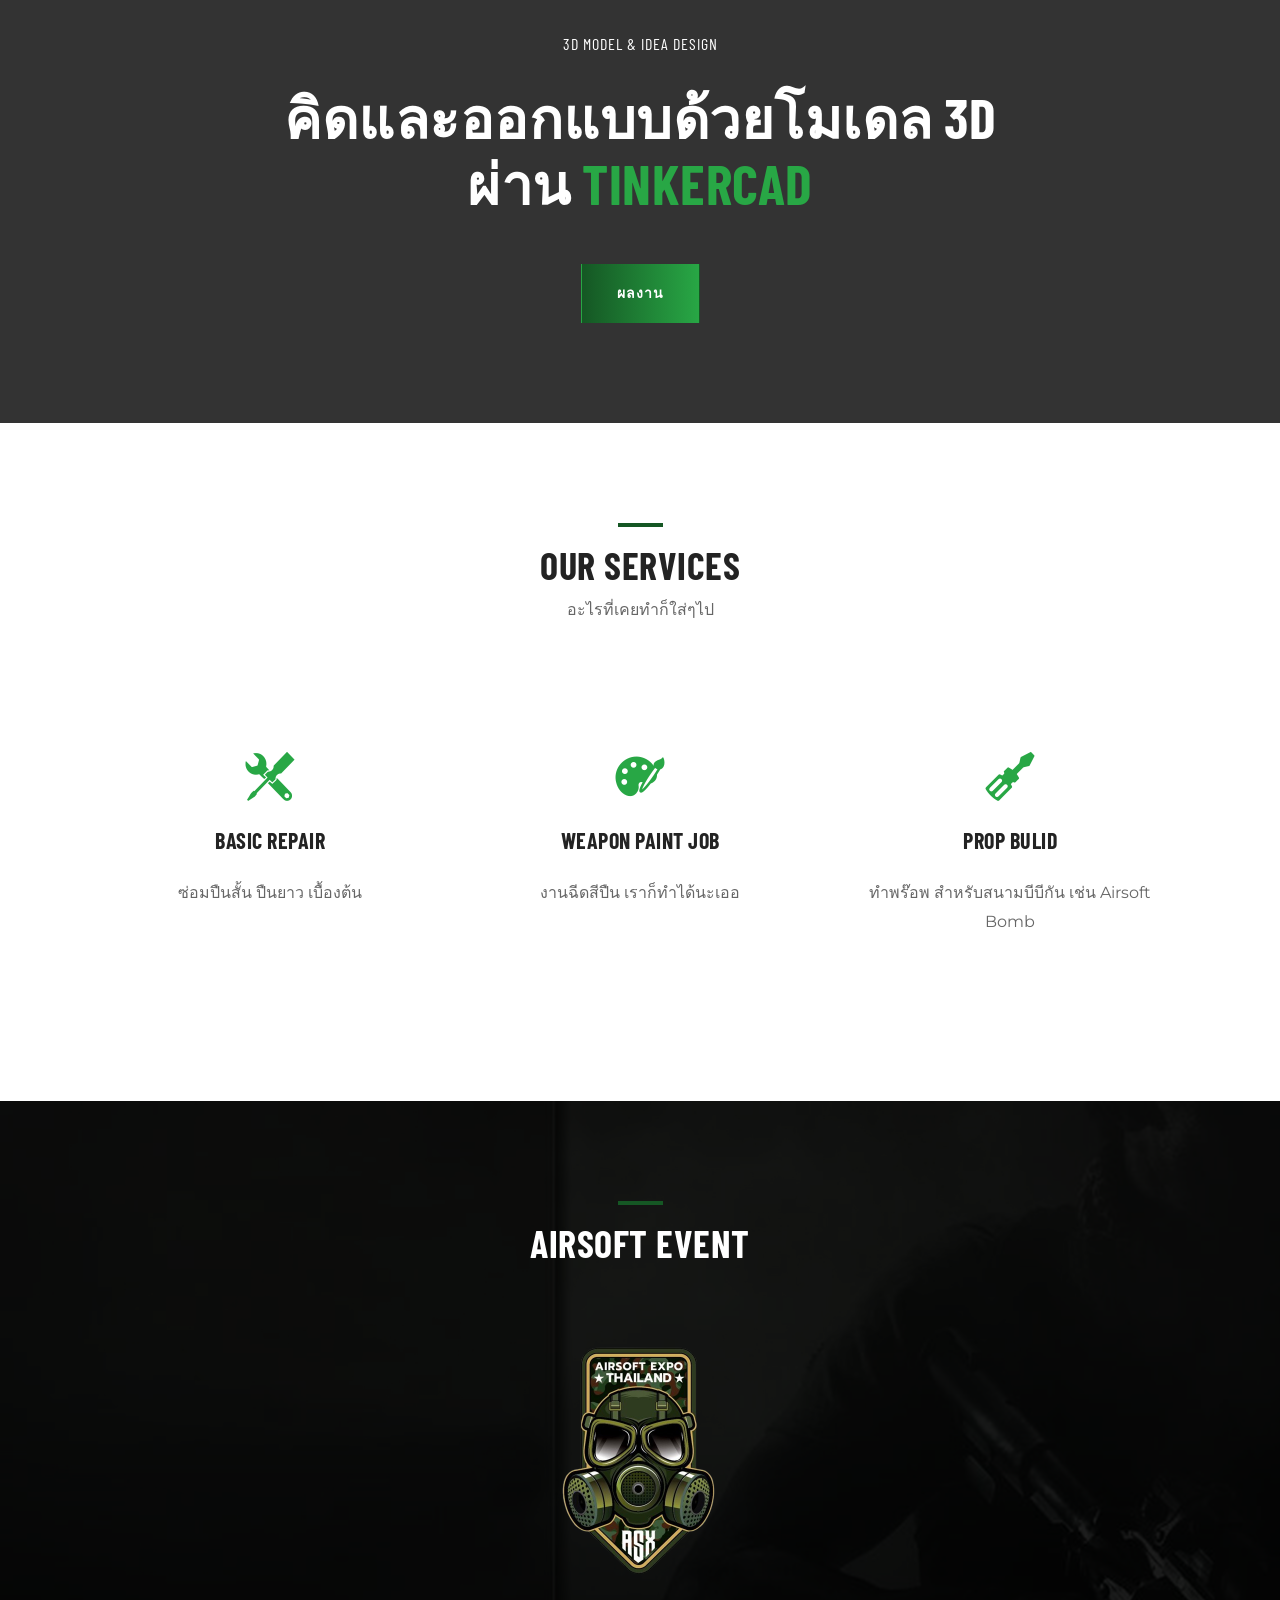
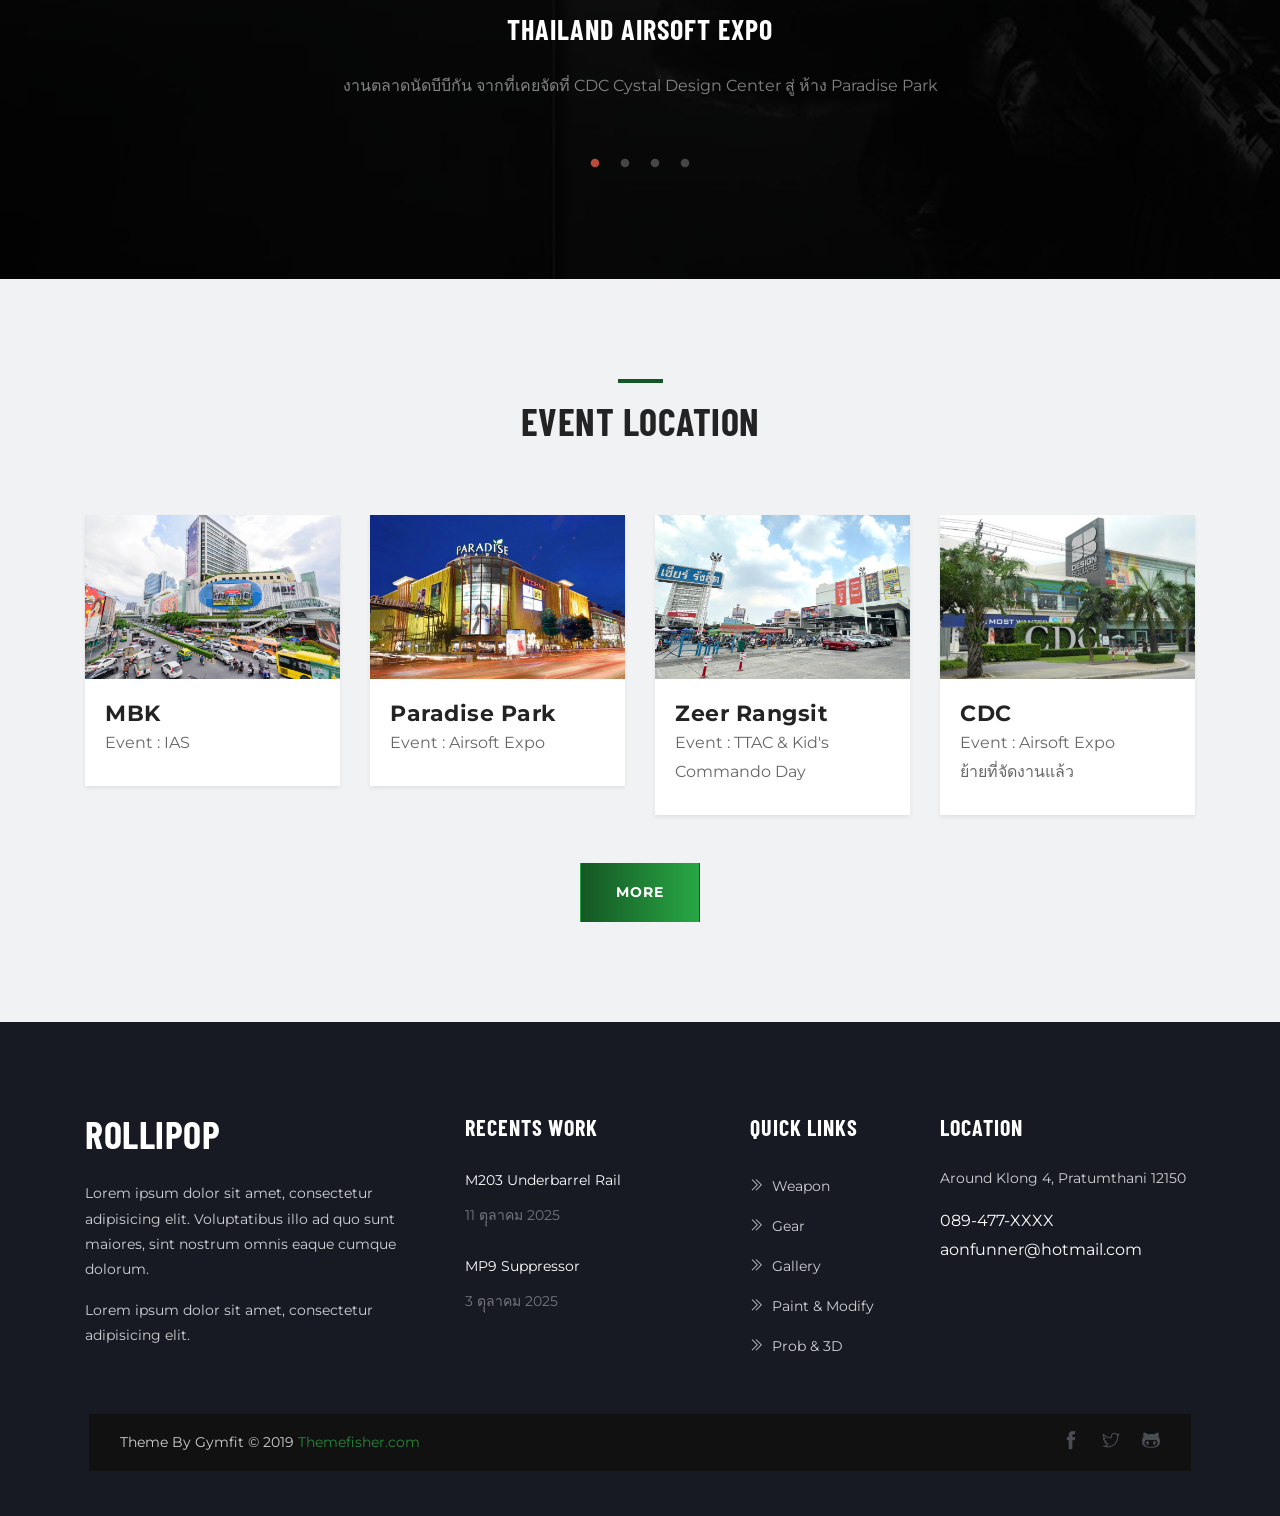
==== commit 7eb6f18b: "Add files via upload" ====
--- a/index.html
+++ b/index.html
@@ -137,19 +137,26 @@
 				<div class="container">
 					<div class="row align-items-center">
 						<div class="col-lg-6">
-							<img src="images/upcoming/ias2026.jpg" alt="" class="img-fluid rounded w-100">
+							<img src="images/upcoming/ttac2026.jpg" alt="" class="img-fluid rounded w-100">
 						</div>
 						
 						<div class="col-lg-6">
 							<div class="pl-3 mt-5 mt-lg-0">
-								<h2 class="mt-1 mb-3">Upcoming Event<br><span class="text-color">Internation Airsoft Show</span> 2026 </h2>
-			
-								<p class="mb-4">19-22 กุมภาพันธ์ 68 ที่ MBK</p>
-			
-								<!--<a href="https://www.facebook.com/airsoftexpothai" class="btn btn-main" target="_blank">Airsoft Expo<i class="fa fa-angle-right ml-2"></i></a>-->
+								<h2 class="mt-1 mb-3">Upcoming Event<br><span class="text-color">Thailand Tactical Airsoft Challenge</span> 2026 </h2>
+			
+								<p class="mb-4">9-12 กรกฎาคม 69 ที่ Zeer รังสิต 
+								<br>🔥 งานบีบีกันที่ “ใหญ่ที่สุดในเอเชียตะวันออกเฉียงใต้” กำลังมาแล้ว! 🔥
+								บนพื้นที่กว่า 4,000 ตารางเมตร รวมทุกสายของวงการ Airsoft / Outdoor / Tactical / Cosplay / Entertainment ไว้ในงานเดียว ครบ จบ แบบจัดเต็ม 4 วัน!
+								
+								</p>
+								
+			
+									
+								<a href="https://www.facebook.com/gurubbgun" class="btn btn-main" target="_blank">ติดตามข่าว<i class="fa fa-angle-right ml-2"></i></a>
+								<!--<a href="https://www.facebook.com/airsoftexpothai" class="btn btn-main" target="_blank">ติดตามข่าว<i class="fa fa-angle-right ml-2"></i></a>-->
 								<!--<a href="https://www.facebook.com/bbairsoft" class="btn btn-main" target="_blank">Game Guns<i class="fa fa-angle-right ml-2"></i></a>-->
-								<a href="https://www.facebook.com/SANDBAR53" class="btn btn-main" target="_blank">ติดตามข่าว<i class="fa fa-angle-right ml-2"></i></a>
-								<!--<a href="https://www.facebook.com/gamegun" class="btn btn-main" target="_blank">FB ผู้จัดงาน<i class="fa fa-angle-right ml-2"></i></a>-->
+								<!--<a href="https://www.facebook.com/SANDBAR53" class="btn btn-main" target="_blank">ติดตามข่าว<i class="fa fa-angle-right ml-2"></i></a-->
+								<!--<a href="https://www.facebook.com/gamegun" class="btn btn-main" target="_blank">ติดตามข่าว<i class="fa fa-angle-right ml-2"></i></a>-->
 								
 							</div>
 						</div>
--- a/css/style.css
+++ b/css/style.css
@@ -1010,3 +1010,57 @@
 	border: 0px solid #474a4d;
 	margin: 0 auto;
  } 
+
+</*--------------------accordion-------------------*/>
+.accordion {
+  max-width: 800px;
+  margin: auto;
+}
+
+.accordion-item {
+  border-bottom: 1px solid #444;
+}
+
+.accordion-header {
+  cursor: pointer;
+  padding: 15px;
+  background: #22222200;
+  display: flex;
+  justify-content: space-between;
+  align-items: center;
+  transition: background 0.3s;
+}
+
+.accordion-header:hover {
+  background: #22222233;
+}
+
+.accordion-header span {
+  transition: transform 0.3s;
+}
+
+.accordion-header.active span {
+  transform: rotate(90deg);
+}
+
+.accordion-content {
+  height: 0;
+  overflow: hidden;
+  transition: height 0.35s ease;
+  background: #fff;
+  padding: 0 15px;
+}
+
+.accordion-content p {
+  margin: 10px 0;
+}
+
+/* nested accordion */
+.nested {
+  margin-left: 15px;
+  /*border-left: 2px solid #444;*/
+}
+
+.accordion-content.open {
+  /* ไม่ต้องใส่อะไร แต่ใช้เป็น state */
+}
